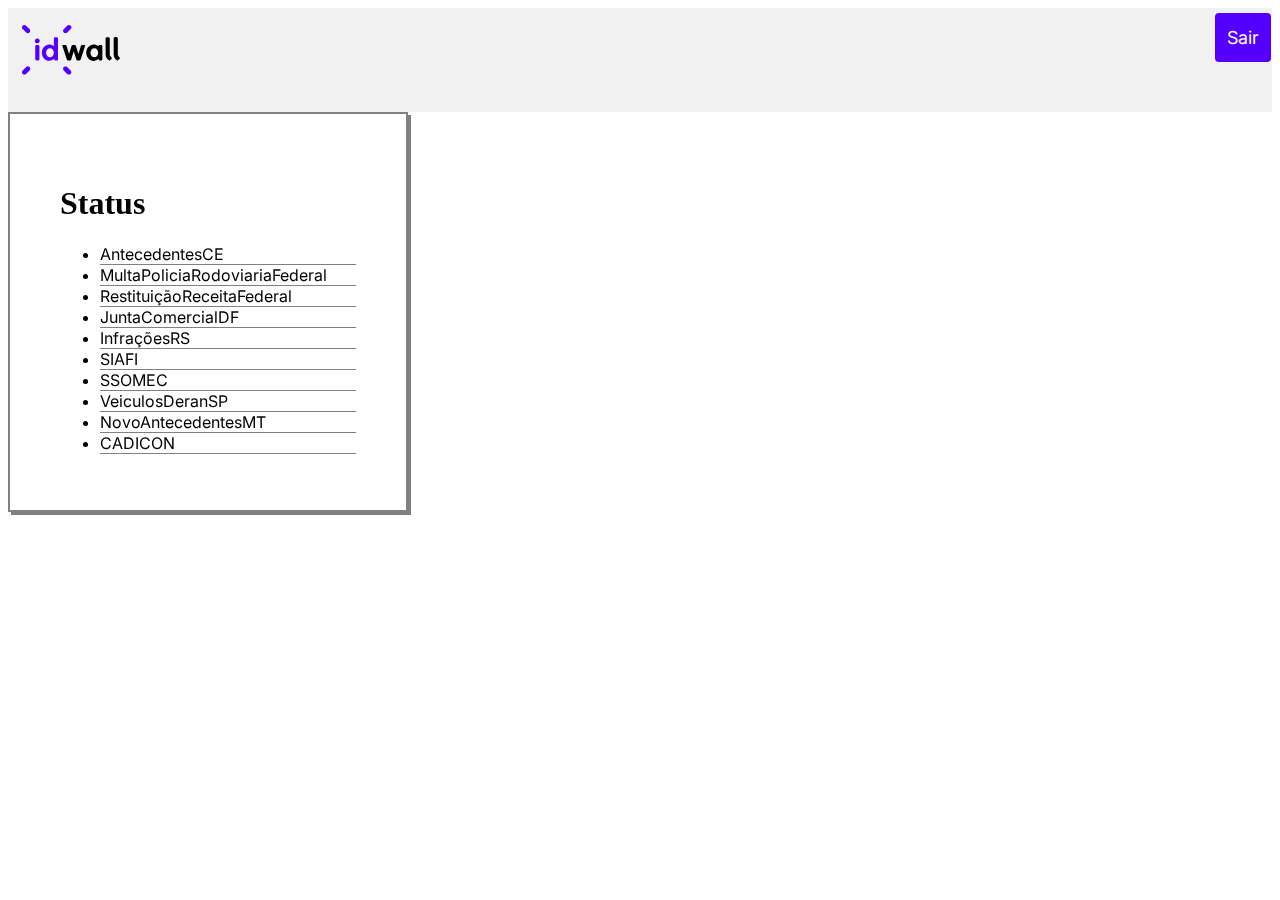
==== idwall/index.html @ 33323f3c "Push Files Box" ====
<!DOCTYPE html>
<html lang="pt-BR">

<head>
    <!-- Required meta tags -->
    <meta charset="utf-8">
    <meta name="viewport" content="width=device-width, initial-scale=1">

    <link rel="stylesheet" href="./assets/css/header.css">



    <title>IdWall</title>

</head>

<body>
    <header>
        <div class="header">
            <a href="#" class="logo"><img src="./assets/brand/idwall-logo.svg" alt="" width="100px" height="50px">

            </a>

            <div class="header-right">
                <a class="active" href="#home">Sair</a>

            </div>
        </div>
    </header>


    <div class="container">
        <div class="box-status">
            <div class="border"></div>
            <h1>Status</h1>
            <ul>
                <li>AntecedentesCE</li>
                <li>MultaPoliciaRodoviariaFederal</li>
                <li>RestituiçãoReceitaFederal</li>
                <li>JuntaComercialDF</li>
                <li>InfraçõesRS</li>
                <li>SIAFI</li>
                <li>SSOMEC</li>
                <li>VeiculosDeranSP</li>
                <li>NovoAntecedentesMT</li>
                <li>CADICON</li>
            </ul>
        </div>
    </div>



</body>




</html>
---- idwall/assets/css/header.css ----
@import url('https://fonts.googleapis.com/css2?family=Inter:wght@100..900&display=swap');

/* Style the header with a grey background and some padding */
.header {
  overflow: hidden;
  background-color: #f1f1f1;
  padding: 5px 1px;
}

/* Style the header links */
.header a {
  float: left;
  color: black;
  text-align: center;
  padding: 12px;
  text-decoration: none;
  font-size: 18px;
  line-height: 25px;
  border-radius: 4px;
  font-family: Inter ;
}

/* Style the logo link (notice that we set the same value of line-height and font-size to prevent the header to increase when the font gets bigger */
.header a.logo {
  font-size: 25px;
  font-weight: bold;
  width: 100px;
  height: 70px;
}

/* Change the background color on mouse-over */
.header a:hover {
  background-color: #ddd;
  color: black;
}

/* Style the active/current link*/
.header a.active {
  background-color: #5500FF;
  color: white;
  
}

/* Float the link section to the right */
.header-right {
  float: right;
  
}

/* Add media queries for responsiveness - when the screen is 500px wide or less, stack the links on top of each other */
@media screen and (max-width: 500px) {
  .header a {
    float: none;
    display: block;
    text-align: left;
  }
  .header-right {
    float: none;
    
  }
}


.box-status {
  position: fixed;
  left: auto;
  width: 400px;
  height: 400px;
  padding: 50px;
  border: 2px solid gray;
  box-sizing: border-box;
  box-shadow: 3px 3px gray;
  
}

.box-status li {
  border-bottom: 1px solid gray;
  font-family: Inter ;
  list-style-image: url(/idwall/assets/brand/offline.svg);   
}
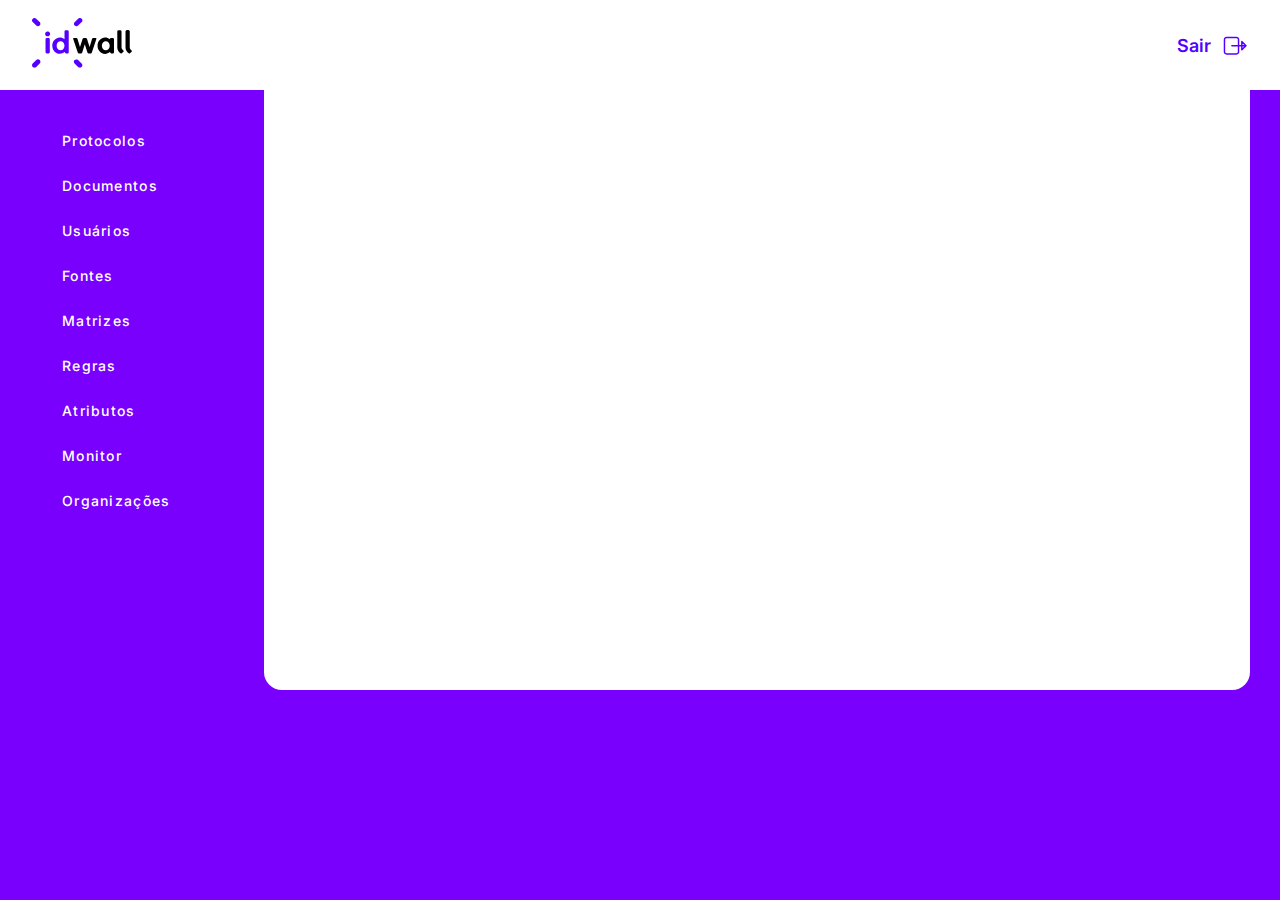
==== commit 59f1a801: "Implementação do aside e menu hamburguer" ====
--- a/idwall/index.html
+++ b/idwall/index.html
@@ -2,57 +2,55 @@
 <html lang="pt-BR">
 
 <head>
-    <!-- Required meta tags -->
-    <meta charset="utf-8">
-    <meta name="viewport" content="width=device-width, initial-scale=1">
-
-    <link rel="stylesheet" href="./assets/css/header.css">
-
-
-
-    <title>IdWall</title>
-
+    <meta charset="UTF-8">
+    <meta http-equiv="X-UA-Compatible" content="IE=edge">
+    <meta name="viewport" content="width=device-width, initial-scale=1.0">
+    <link rel="stylesheet" href="./assets/css/index.css">
+    <title>Id-Wall</title>
 </head>
 
 <body>
-    <header>
-        <div class="header">
-            <a href="#" class="logo"><img src="./assets/brand/idwall-logo.svg" alt="" width="100px" height="50px">
+    <header class="header-top">
+        <span class="header-top-logo">
+            <img src="./assets/brand/logo.svg" alt="logo-id-Wall">
+        </span>
 
-            </a>
+        <div class="header-top-menu">
 
-            <div class="header-right">
-                <a class="active" href="#home">Sair</a>
-
+            <div class="mobile-menu">
+                <div class="line1"></div>
+                <div class="line2"></div>
+                <div class="line3"></div>
             </div>
+            <span class="header-top-sair">
+                <a href="#">
+                    <span>Sair</span>
+                    <img src="./assets/brand/sair.svg" alt="Sair">
+                </a>
+            </span>
         </div>
     </header>
+    <div class="container">
+        <aside class="nav-aside">
+            <ul class="nav-list">
+                <li><a class="nav-aside-selected" href="#">Protocolos</a></li>
+                <li><a class="nav-aside-selected" href="#">Documentos</a></li>
+                <li><a class="nav-aside-selected" href="#">Usuários</a></li>
+                <li><a class="nav-aside-selected" href="#">Fontes</a></li>
+                <li><a class="nav-aside-selected" href="#">Matrizes</a></li>
+                <li><a class="nav-aside-selected" href="#">Regras</a></li>
+                <li><a class="nav-aside-selected" href="#">Atributos</a></li>
+                <li><a class="nav-aside-selected" href="#">Monitor</a></li>
+                <li><a class="nav-aside-selected" href="#">Organizações</a></li>
+            </ul>
+        </aside>
 
+        <main>
 
-    <div class="container">
-        <div class="box-status">
-            <div class="border"></div>
-            <h1>Status</h1>
-            <ul>
-                <li>AntecedentesCE</li>
-                <li>MultaPoliciaRodoviariaFederal</li>
-                <li>RestituiçãoReceitaFederal</li>
-                <li>JuntaComercialDF</li>
-                <li>InfraçõesRS</li>
-                <li>SIAFI</li>
-                <li>SSOMEC</li>
-                <li>VeiculosDeranSP</li>
-                <li>NovoAntecedentesMT</li>
-                <li>CADICON</li>
-            </ul>
-        </div>
+        </main>
+
     </div>
-
-
-
+    <script src="./assets/js/menu-nav.js"></script>
 </body>
 
-
-
-
 </html>--- a/idwall/assets/css/index.css
+++ b/idwall/assets/css/index.css
@@ -0,0 +1,199 @@
+@import url('https://fonts.googleapis.com/css2?family=Inter:wght@100..900&display=swap');
+
+* {
+  margin: 0;
+  padding: 0;
+  box-sizing: border-box;
+}
+
+a {
+  text-decoration: none;
+}
+
+body {
+  font-family: 'Inter', monospace;
+  /* padding: 30px; */
+  background-color: #7900FD;
+  min-height: 100vh;
+}
+
+.header-top {
+  height: 90px;
+  background-color: white;
+  display: flex;
+  justify-content: space-between;
+  align-items: center;
+  padding: 0 32px;
+}
+
+/* ------------------------------------- */
+.header-top-logo img {
+  width: 100px;
+  /* margin: 12px 40px; */
+}
+
+.header-top-menu {
+  display: flex;
+}
+
+/* ---------------------------------------- */
+.header-top-sair {
+  display: flex;
+  align-items: center;
+  /* margin: 0 20px; */
+}
+
+.header-top-sair a {
+  font-family: Inter, sans-serif;
+  font-size: 18px;
+  font-weight: 600;
+  color: #5500FF;
+  display: flex;
+}
+
+.header-top-sair img {
+  width: 25px;
+  margin-left: 12px;
+}
+
+/* ------------------------------------------- */
+/* Menu hamburguer */
+
+.mobile-menu {
+  cursor: pointer;
+  display: none;
+  margin-right: 8px;
+}
+
+.mobile-menu div {
+  width: 24px;
+  height: 2px;
+  background: #5500FF;
+  margin: 6px auto;
+  transition: 0.3s;
+
+}
+
+/* ====================================================================================================================================== */
+.container {
+  display: flex;
+}
+
+main {
+  height: 600px;
+  background-color: white;
+  width: 90%;
+  margin: 0 30px;
+  border-radius: 0 0 18px 18px;
+
+}
+
+.nav-aside {
+  margin: 28px;
+}
+
+.nav-aside a {
+  color: white;
+  text-decoration: none;
+  font-size: 14px;
+  font-family: Inter, sans-serif;
+  font-weight: 500;
+  padding: 8px 28px;
+  text-align: left;
+  transition: border 0.3s ease 0s;
+  border-radius: 10px;
+  border: 2px solid transparent;
+  letter-spacing: .08rem;
+}
+
+.nav-aside a:hover {
+  border: 2px solid white;
+}
+
+.nav-aside li {
+  width: 170px;
+  list-style: none;
+  display: flex;
+  margin: 4px;
+  flex-direction: column;
+}
+
+.nav-aside ul {
+  display: flex;
+  flex-direction: column;
+}
+
+
+
+@media screen and (max-width: 768px) {
+  body {
+    overflow-x: hidden;
+  }
+
+  .header-top {
+    height: 64px;
+    padding: 12px;
+  }
+
+  .header-top-sair span {
+    display: none;
+  }
+
+  .header-top-logo img {
+    width: 64px;
+  }
+
+  .nav-list {
+    position: absolute;
+    right: 0;
+    background: #7900FD;
+    top: 64px;
+    margin: 0;
+    padding: 10px;
+    width: 40vw;
+    align-items: center;
+    justify-content: space-around;
+    flex-direction: column;
+    border: 1px solid #5500ff4f;
+    border-top: none;
+    border-bottom-left-radius: 10px;
+    transform: translateX(100%);
+    transition: transform 0.3s ease-in;
+  }
+
+  .nav-aside li {
+    width: 150px;
+  }
+
+  .nav-list li {
+    margin-left: 0;
+  }
+
+  .nav-list a {
+    color: #fff;
+  }
+
+  .mobile-menu {
+    display: block;
+  }
+}
+
+.nav-list.active {
+  transform: translateX(0);
+}
+
+.mobile-menu.active .line1 {
+  transform: rotate(-45deg) translate(-4px, 8px);
+
+}
+
+.mobile-menu.active .line2 {
+  opacity: 0;
+}
+
+.mobile-menu.active .line3 {
+  transform: rotate(45deg) translate(-4px, -8px);
+
+}
+
+/* ======================================================================================================================================== */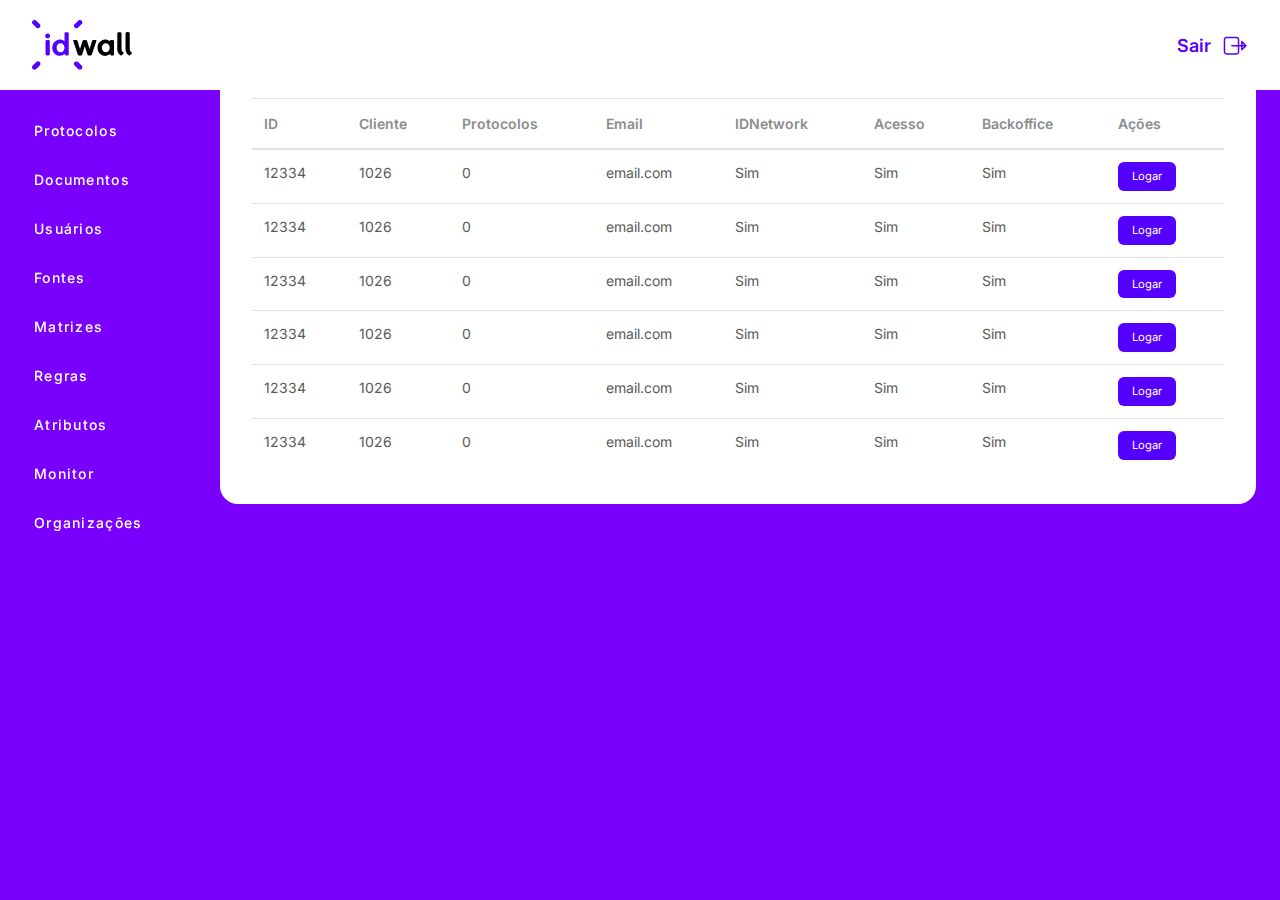
==== commit 6662d7b6: "pagina usuarios" ====
--- a/idwall/index.html
+++ b/idwall/index.html
@@ -1,56 +1,270 @@
 <!DOCTYPE html>
 <html lang="pt-BR">
-
-<head>
-    <meta charset="UTF-8">
-    <meta http-equiv="X-UA-Compatible" content="IE=edge">
-    <meta name="viewport" content="width=device-width, initial-scale=1.0">
-    <link rel="stylesheet" href="./assets/css/index.css">
+  <head>
+    <meta charset="UTF-8" />
+    <meta http-equiv="X-UA-Compatible" content="IE=edge" />
+    <meta name="viewport" content="width=device-width, initial-scale=1.0" />
+
     <title>Id-Wall</title>
-</head>
-
-<body>
+
+    <link
+      href="https://cdn.jsdelivr.net/npm/bootstrap@5.0.2/dist/css/bootstrap.min.css"
+      rel="stylesheet"
+      integrity="sha384-EVSTQN3/azprG1Anm3QDgpJLIm9Nao0Yz1ztcQTwFspd3yD65VohhpuuCOmLASjC"
+      crossorigin="anonymous"
+    />
+    <link
+      rel="stylesheet"
+      href="https://stackpath.bootstrapcdn.com/bootstrap/4.3.1/css/bootstrap.min.css"
+      integrity="sha384-ggOyR0iXCbMQv3Xipma34MD+dH/1fQ784/j6cY/iJTQUOhcWr7x9JvoRxT2MZw1T"
+      crossorigin="anonymous"
+    />
+
+    <link rel="stylesheet" href="./assets/css/theme.css" />
+    <link rel="stylesheet" href="./assets/css/index.css" />
+  </head>
+
+  <body>
     <header class="header-top">
-        <span class="header-top-logo">
-            <img src="./assets/brand/logo.svg" alt="logo-id-Wall">
+      <span class="header-top-logo">
+        <img src="./assets/brand/logo.svg" alt="logo-id-Wall" />
+      </span>
+
+      <div class="header-top-menu">
+        <div class="mobile-menu">
+          <div class="line1"></div>
+          <div class="line2"></div>
+          <div class="line3"></div>
+        </div>
+        <span class="header-top-sair">
+          <a href="#">
+            <span>Sair</span>
+            <img src="./assets/brand/sair.svg" alt="Sair" />
+          </a>
         </span>
-
-        <div class="header-top-menu">
-
-            <div class="mobile-menu">
-                <div class="line1"></div>
-                <div class="line2"></div>
-                <div class="line3"></div>
+      </div>
+    </header>
+    <div>
+      <div>
+        <aside class="nav-aside">
+          <ul class="nav-list">
+            <li><a class="nav-aside-selected" href="#">Protocolos</a></li>
+            <li><a class="nav-aside-selected" href="#">Documentos</a></li>
+            <li><a class="nav-aside-selected" href="#">Usuários</a></li>
+            <li><a class="nav-aside-selected" href="#">Fontes</a></li>
+            <li><a class="nav-aside-selected" href="#">Matrizes</a></li>
+            <li><a class="nav-aside-selected" href="#">Regras</a></li>
+            <li><a class="nav-aside-selected" href="#">Atributos</a></li>
+            <li><a class="nav-aside-selected" href="#">Monitor</a></li>
+            <li><a class="nav-aside-selected" href="#">Organizações</a></li>
+          </ul>
+        </aside>
+        <main>
+          
+              <section id="user-list">
+                <table class="table table-hover w-100" id="user-list-table">
+                  <thead>
+                    <tr>
+                      <th scope="col" class="table__col__id">ID</th>
+                      <th scope="col" class="table__col__client">Cliente</th>
+                      <th scope="col" class="table__col__protocol">Protocolos</th>
+                      <th scope="col" class="table__col__email">Email</th>
+                      <th scope="col" class="table__col__idnetwork">IDNetwork</th>
+                      <th scope="col" class="table__col__access">Acesso</th>
+                      <th scope="col" class="table__col__backoffice">
+                        Backoffice
+                      </th>
+                      <th scope="col" class="table__col__action">Ações</th>
+                    </tr>
+                  </thead>
+                  <tbody>
+                    <tr class="" data-toggle="modal" data-target="#user-modal">
+                      <td class="table__col__id">12334</td>
+                      <td class="table__col__client">1026</td>
+                      <td class="table__col__protocol">0</td>
+                      <td class="table__col__email">email.com</td>
+                      <td class="table__col__idnetwork">Sim</td>
+                      <td class="table__col__access">Sim</td>
+                      <td class="table__col__backoffice">Sim</td>
+                      <td class="table__col__action">
+                        <button type="button" class="btn__login">Logar</button>
+                      </td>
+                    </tr>
+                    <tr class="" data-toggle="modal" data-target="#user-modal">
+                      <td class="table__col__id">12334</td>
+                      <td class="table__col__client">1026</td>
+                      <td class="table__col__protocol">0</td>
+                      <td class="table__col__email">email.com</td>
+                      <td class="table__col__idnetwork">Sim</td>
+                      <td class="table__col__access">Sim</td>
+                      <td class="table__col__backoffice">Sim</td>
+                      <td class="table__col__action">
+                        <button class="btn__login">Logar</button>
+                      </td>
+                    </tr>
+                    <tr class="" data-toggle="modal" data-target="#user-modal">
+                      <td class="table__col__id">12334</td>
+                      <td class="table__col__client">1026</td>
+                      <td class="table__col__protocol">0</td>
+                      <td class="table__col__email">email.com</td>
+                      <td class="table__col__idnetwork">Sim</td>
+                      <td class="table__col__access">Sim</td>
+                      <td class="table__col__backoffice">Sim</td>
+                      <td class="table__col__action">
+                        <button class="btn__login">Logar</button>
+                      </td>
+                    </tr>
+                    <tr class="" data-toggle="modal" data-target="#user-modal">
+                      <td class="table__col__id">12334</td>
+                      <td class="table__col__client">1026</td>
+                      <td class="table__col__protocol">0</td>
+                      <td class="table__col__email">email.com</td>
+                      <td class="table__col__idnetwork">Sim</td>
+                      <td class="table__col__access">Sim</td>
+                      <td class="table__col__backoffice">Sim</td>
+                      <td class="table__col__action">
+                        <button class="btn__login">Logar</button>
+                      </td>
+                    </tr>
+                    <tr class="" data-toggle="modal" data-target="#user-modal">
+                      <td class="table__col__id">12334</td>
+                      <td class="table__col__client">1026</td>
+                      <td class="table__col__protocol">0</td>
+                      <td class="table__col__email">email.com</td>
+                      <td class="table__col__idnetwork">Sim</td>
+                      <td class="table__col__access">Sim</td>
+                      <td class="table__col__backoffice">Sim</td>
+                      <td class="table__col__action">
+                        <button class="btn__login">Logar</button>
+                      </td>
+                    </tr>
+                    <tr class="" data-toggle="modal" data-target="#user-modal">
+                      <td class="table__col__id">12334</td>
+                      <td class="table__col__client">1026</td>
+                      <td class="table__col__protocol">0</td>
+                      <td class="table__col__email">email.com</td>
+                      <td class="table__col__idnetwork">Sim</td>
+                      <td class="table__col__access">Sim</td>
+                      <td class="table__col__backoffice">Sim</td>
+                      <td class="table__col__action">
+                        <button class="btn__login">Logar</button>
+                      </td>
+                    </tr>
+                  </tbody>
+                </table>
+              </section>
             </div>
-            <span class="header-top-sair">
-                <a href="#">
-                    <span>Sair</span>
-                    <img src="./assets/brand/sair.svg" alt="Sair">
-                </a>
-            </span>
-        </div>
-    </header>
-    <div class="container">
-        <aside class="nav-aside">
-            <ul class="nav-list">
-                <li><a class="nav-aside-selected" href="#">Protocolos</a></li>
-                <li><a class="nav-aside-selected" href="#">Documentos</a></li>
-                <li><a class="nav-aside-selected" href="#">Usuários</a></li>
-                <li><a class="nav-aside-selected" href="#">Fontes</a></li>
-                <li><a class="nav-aside-selected" href="#">Matrizes</a></li>
-                <li><a class="nav-aside-selected" href="#">Regras</a></li>
-                <li><a class="nav-aside-selected" href="#">Atributos</a></li>
-                <li><a class="nav-aside-selected" href="#">Monitor</a></li>
-                <li><a class="nav-aside-selected" href="#">Organizações</a></li>
-            </ul>
-        </aside>
-
-        <main>
-
+          </div>
+  
+          <!-- Modal -->
+          <div
+            class="modal fade"
+            id="user-modal"
+            tabindex="-1"
+            aria-labelledby="user-modal-label"
+            aria-hidden="true"
+          >
+            <div class="modal-dialog">
+              <div class="modal-content">
+                <div class="modal-header">
+                  <h5 class="modal-title" id="user-modal-label">
+                    Cliente - <span id="user-name">1026</span>
+                  </h5>
+                  <button
+                    type="button"
+                    class="btn-close"
+                    data-dismiss="modal"
+                    aria-label="Fechar"
+                  ></button>
+                </div>
+                <div class="modal-body">
+                  <div class="d-flex w-100 justify-content-between user__info">
+                    <div class="d-flex flex-column">
+                      <h4>Email</h4>
+                      <span id="user-email">@email.com</span>
+                    </div>
+                    <div class="d-flex flex-column align-items-end">
+                      <h4>ID</h4>
+                      <span id="user-id">12334</span>
+                    </div>
+                  </div>
+                  <div class="d-flex w-100 justify-content-between user__data">
+                    <div
+                      class="d-flex flex-column justify-content-center align-items-center user__protocol"
+                    >
+                      <h4>Protocolos</h4>
+                      <span id="user-protocol">32</span>
+                    </div>
+                    <div class="d-flex user__status w-100 justify-content-evenly">
+                      <div
+                        class="d-flex flex-column justify-content-center align-items-center user__status__item"
+                      >
+                        <h4>IDNetwork</h4>
+                        <span id="user-id-network">
+                          <span class="user__data__status user__data__status-yes"
+                            >SIM</span
+                          >
+                        </span>
+                      </div>
+                      <div
+                        class="d-flex flex-column justify-content-center align-items-center user__status__item"
+                      >
+                        <h4>Acesso</h4>
+                        <span id="user-access">
+                          <span class="user__data__status user__data__status-not"
+                            >NÃO</span
+                          >
+                        </span>
+                      </div>
+                      <div
+                        class="d-flex flex-column justify-content-center align-items-center user__status__item"
+                      >
+                        <h4>Backoffice</h4>
+                        <span id="user-backoffice">
+                          <span class="user__data__status user__data__status-yes"
+                            >SIM</span
+                          >
+                        </span>
+                      </div>
+                    </div>
+                  </div>
+                </div>
+                <div class="modal-footer">
+                  <button type="button" class="btn btn__login__modal">
+                    Logar
+                  </button>
+                  <button
+                    type="button"
+                    class="btn btn__close__modal"
+                    data-dismiss="modal"
+                  >
+                    Fechar
+                  </button>
+                </div>
+              </div>
+         
         </main>
 
+
+      </div>
+
     </div>
+
+    <script
+      src="https://code.jquery.com/jquery-3.3.1.slim.min.js"
+      integrity="sha384-q8i/X+965DzO0rT7abK41JStQIAqVgRVzpbzo5smXKp4YfRvH+8abtTE1Pi6jizo"
+      crossorigin="anonymous"
+    ></script>
+    <script
+      src="https://cdnjs.cloudflare.com/ajax/libs/popper.js/1.14.7/umd/popper.min.js"
+      integrity="sha384-UO2eT0CpHqdSJQ6hJty5KVphtPhzWj9WO1clHTMGa3JDZwrnQq4sF86dIHNDz0W1"
+      crossorigin="anonymous"
+    ></script>
+    <script
+      src="https://stackpath.bootstrapcdn.com/bootstrap/4.3.1/js/bootstrap.min.js"
+      integrity="sha384-JjSmVgyd0p3pXB1rRibZUAYoIIy6OrQ6VrjIEaFf/nJGzIxFDsf4x0xIM+B07jRM"
+      crossorigin="anonymous"
+    ></script>
     <script src="./assets/js/menu-nav.js"></script>
-</body>
-
-</html>+  </body>
+</html>
--- a/idwall/assets/css/theme.css
+++ b/idwall/assets/css/theme.css
@@ -0,0 +1,15 @@
+:root {
+  --primary-color: #5500ff;
+  --secondary-color: #7900fd;
+
+  --success: #52c41a;
+  --danger: #f5222d;
+  --alert: #faad14;
+
+  --white: #fff;
+  --bg-1: #efefef;
+
+  --gray-500: #8c8c8c;
+  --gray-700: #595959;
+  --gray-800: #262626;
+}
--- a/idwall/assets/css/index.css
+++ b/idwall/assets/css/index.css
@@ -1,4 +1,4 @@
-@import url('https://fonts.googleapis.com/css2?family=Inter:wght@100..900&display=swap');
+@import url("https://fonts.googleapis.com/css2?family=Inter:wght@100..900&display=swap");
 
 * {
   margin: 0;
@@ -6,15 +6,33 @@
   box-sizing: border-box;
 }
 
+* {
+  margin: 0;
+  padding: 0;
+  box-sizing: border-box;
+}
+
 a {
   text-decoration: none;
 }
 
 body {
-  font-family: 'Inter', monospace;
+  font-family: "Inter", monospace;
   /* padding: 30px; */
-  background-color: #7900FD;
+  background-color: var(--secondary-color);
   min-height: 100vh;
+}
+
+main {
+  height: 100%;
+  /* min-height: 100vh; */
+  background-color: var(--white);
+  border-radius: 0px 0px 18px 18px;
+  container-name: main;
+  container-type: inline-size;
+
+  margin-left: 220px;
+  margin-right: 24px;
 }
 
 .header-top {
@@ -47,7 +65,7 @@
   font-family: Inter, sans-serif;
   font-size: 18px;
   font-weight: 600;
-  color: #5500FF;
+  color: #5500ff;
   display: flex;
 }
 
@@ -68,10 +86,9 @@
 .mobile-menu div {
   width: 24px;
   height: 2px;
-  background: #5500FF;
+  background: #5500ff;
   margin: 6px auto;
   transition: 0.3s;
-
 }
 
 /* ====================================================================================================================================== */
@@ -79,17 +96,11 @@
   display: flex;
 }
 
-main {
-  height: 600px;
-  background-color: white;
-  width: 90%;
-  margin: 0 30px;
-  border-radius: 0 0 18px 18px;
-
-}
-
 .nav-aside {
-  margin: 28px;
+  position: fixed;
+  left: 0;
+  top: 90px;
+  padding-top: 16px;
 }
 
 .nav-aside a {
@@ -103,7 +114,7 @@
   transition: border 0.3s ease 0s;
   border-radius: 10px;
   border: 2px solid transparent;
-  letter-spacing: .08rem;
+  letter-spacing: 0.08rem;
 }
 
 .nav-aside a:hover {
@@ -123,13 +134,15 @@
   flex-direction: column;
 }
 
-
-
 @media screen and (max-width: 768px) {
   body {
     overflow-x: hidden;
   }
 
+  main {
+    margin-left: 32px;
+  }
+
   .header-top {
     height: 64px;
     padding: 12px;
@@ -143,22 +156,29 @@
     width: 64px;
   }
 
+  .nav-aside {
+    position: initial;
+  }
+
   .nav-list {
     position: absolute;
     right: 0;
-    background: #7900FD;
+    background: #7900fd;
     top: 64px;
     margin: 0;
     padding: 10px;
     width: 40vw;
+    height: calc(100vh - 64px);
     align-items: center;
-    justify-content: space-around;
+    justify-content: flex-start;
     flex-direction: column;
     border: 1px solid #5500ff4f;
     border-top: none;
     border-bottom-left-radius: 10px;
     transform: translateX(100%);
     transition: transform 0.3s ease-in;
+    z-index: 100;
+    box-shadow: 0px 0px 12px -1px rgba(0, 0, 0, 0.4);
   }
 
   .nav-aside li {
@@ -184,7 +204,6 @@
 
 .mobile-menu.active .line1 {
   transform: rotate(-45deg) translate(-4px, 8px);
-
 }
 
 .mobile-menu.active .line2 {
@@ -193,7 +212,214 @@
 
 .mobile-menu.active .line3 {
   transform: rotate(45deg) translate(-4px, -8px);
-
-}
-
-/* ======================================================================================================================================== */+}
+
+/* ======================================================================================================================================== */
+
+#user-list {
+  padding: 0.5rem 2rem 1rem;
+}
+
+#user-list-table tr th {
+  font-size: 0.875rem;
+  font-weight: 600;
+  color: var(--gray-500);
+  padding-block: 0.875rem;
+}
+
+#user-list-table tr {
+  cursor: pointer;
+}
+
+#user-list-table tr td {
+  font-size: 0.875rem;
+  font-weight: 400;
+  color: var(--gray-700);
+}
+
+.btn__login {
+  background-color: var(--primary-color);
+  padding: 6px 14px;
+  font-size: 0.7rem;
+  color: var(--white);
+  border: none;
+  outline: none;
+  border-radius: 6px;
+}
+
+@keyframes hideColumn {
+  0% {
+    visibility: visible;
+    display: flex;
+
+    transform: translateX(0px);
+    opacity: 1;
+  }
+  50% {
+    transform: translateX(-20px);
+    opacity: 0;
+  }
+  100% {
+    visibility: hidden;
+    display: none;
+  }
+}
+
+@keyframes appearColumn {
+  0% {
+    visibility: hidden;
+    display: none;
+  }
+  49% {
+    visibility: visible;
+    display: flex;
+    opacity: 0;
+  }
+  50% {
+    transform: translateX(-20px);
+  }
+  100% {
+    transform: translateX(0px);
+    opacity: 1 !important;
+  }
+}
+
+.table__col__protocol,
+.table__col__email,
+.table__col__idnetwork,
+.table__col__access,
+.table__col__backoffice {
+  visibility: hidden;
+  display: none;
+  opacity: 0;
+}
+
+.user__info {
+  border-bottom: 1px solid rgba(0, 0, 0, 0.1);
+  padding-bottom: 12px;
+}
+
+.user__info h4 {
+  font-size: 1rem;
+  color: var(--gray-500);
+}
+
+.user__info span {
+  font-size: 1rem;
+  color: var(--gray-800);
+  font-weight: 600;
+}
+
+.user__protocol {
+  margin-top: 1rem;
+  padding-inline: 1.5rem;
+  border-right: 1px solid rgba(0, 0, 0, 0.1);
+}
+
+.user__protocol h4,
+.user__status h4 {
+  font-size: 0.875rem;
+  color: var(--gray-500);
+  font-weight: 600;
+}
+
+.user__protocol span {
+  font-size: 2rem;
+  color: var(--gray-800);
+  font-weight: 600;
+}
+
+.user__status__item {
+  width: 80px;
+}
+
+.user__data__status {
+  font-size: 0.875rem;
+  padding: 4px 16px;
+  background-color: rgba(85, 0, 255, 0.15);
+  color: var(--primary-color);
+  font-weight: 700;
+  border: 2px solid var(--primary-color);
+  border-radius: 6px;
+  display: block;
+  margin-top: 2px;
+}
+
+.user__data__status-yes {
+  background-color: rgba(83, 196, 26, 0.15);
+  border: 2px solid var(--success);
+  color: var(--success);
+}
+
+.user__data__status-not {
+  background-color: rgba(245, 34, 45, 0.15);
+  border: 2px solid var(--danger);
+  color: var(--danger);
+}
+
+.btn__login__modal {
+  background-color: var(--white);
+  border: 2px solid var(--primary-color);
+  color: var(--primary-color);
+  border-radius: 8px;
+  font-weight: 500;
+}
+.btn__login__modal:hover {
+  background-color: var(--primary-color);
+  border: 2px solid var(--primary-color);
+  color: var(--white);
+}
+
+.btn__close__modal {
+  background-color: var(--primary-color);
+  border: 2px solid var(--primary-color);
+  color: var(--white);
+  border-radius: 8px;
+  font-weight: 500;
+}
+
+.btn__close__modal:hover {
+  background-color: var(--white);
+  border: 2px solid var(--primary-color);
+  color: var(--primary-color);
+}
+
+@media screen and (min-width: 440px) {
+  .table__col__protocol {
+    display: table-cell;
+    opacity: 1;
+    visibility: visible;
+  }
+}
+
+@media screen and (min-width: 540px) {
+  .table__col__email {
+    display: table-cell;
+    opacity: 1;
+    visibility: visible;
+  }
+}
+
+@media screen and (min-width: 815px) {
+  .table__col__idnetwork {
+    display: table-cell;
+    opacity: 1;
+    visibility: visible;
+  }
+}
+
+@media screen and (min-width: 890px) {
+  .table__col__access {
+    display: table-cell;
+    opacity: 1;
+    visibility: visible;
+  }
+}
+
+@media screen and (min-width: 980px) {
+  .table__col__backoffice {
+    display: table-cell;
+    opacity: 1;
+    visibility: visible;
+  }
+}
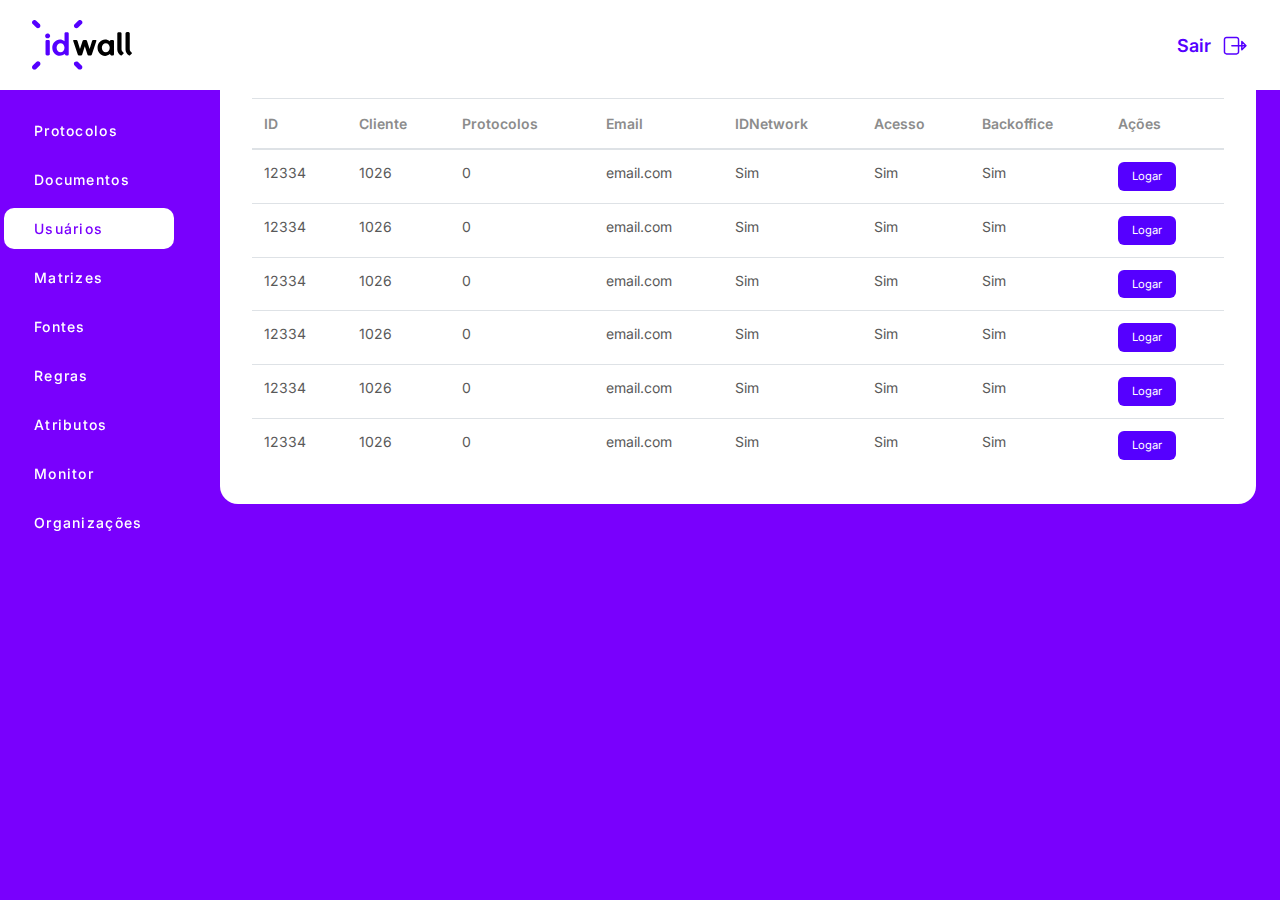
==== commit 743d2d12: "Correção bg botão Usuários" ====
--- a/idwall/index.html
+++ b/idwall/index.html
@@ -1,270 +1,229 @@
 <!DOCTYPE html>
 <html lang="pt-BR">
-  <head>
-    <meta charset="UTF-8" />
-    <meta http-equiv="X-UA-Compatible" content="IE=edge" />
-    <meta name="viewport" content="width=device-width, initial-scale=1.0" />
-
-    <title>Id-Wall</title>
-
-    <link
-      href="https://cdn.jsdelivr.net/npm/bootstrap@5.0.2/dist/css/bootstrap.min.css"
-      rel="stylesheet"
-      integrity="sha384-EVSTQN3/azprG1Anm3QDgpJLIm9Nao0Yz1ztcQTwFspd3yD65VohhpuuCOmLASjC"
-      crossorigin="anonymous"
-    />
-    <link
-      rel="stylesheet"
-      href="https://stackpath.bootstrapcdn.com/bootstrap/4.3.1/css/bootstrap.min.css"
-      integrity="sha384-ggOyR0iXCbMQv3Xipma34MD+dH/1fQ784/j6cY/iJTQUOhcWr7x9JvoRxT2MZw1T"
-      crossorigin="anonymous"
-    />
-
-    <link rel="stylesheet" href="./assets/css/theme.css" />
-    <link rel="stylesheet" href="./assets/css/index.css" />
-  </head>
-
-  <body>
-    <header class="header-top">
-      <span class="header-top-logo">
-        <img src="./assets/brand/logo.svg" alt="logo-id-Wall" />
+
+<head>
+  <meta charset="UTF-8" />
+  <meta http-equiv="X-UA-Compatible" content="IE=edge" />
+  <meta name="viewport" content="width=device-width, initial-scale=1.0" />
+
+  <title>Id-Wall</title>
+
+  <link href="https://cdn.jsdelivr.net/npm/bootstrap@5.0.2/dist/css/bootstrap.min.css" rel="stylesheet"
+    integrity="sha384-EVSTQN3/azprG1Anm3QDgpJLIm9Nao0Yz1ztcQTwFspd3yD65VohhpuuCOmLASjC" crossorigin="anonymous" />
+  <link rel="stylesheet" href="https://stackpath.bootstrapcdn.com/bootstrap/4.3.1/css/bootstrap.min.css"
+    integrity="sha384-ggOyR0iXCbMQv3Xipma34MD+dH/1fQ784/j6cY/iJTQUOhcWr7x9JvoRxT2MZw1T" crossorigin="anonymous" />
+
+  <link rel="stylesheet" href="./assets/css/theme.css" />
+  <link rel="stylesheet" href="./assets/css/index.css" />
+</head>
+
+<body>
+  <header class="header-top">
+    <span class="header-top-logo">
+      <img src="./assets/brand/logo.svg" alt="logo-id-Wall" />
+    </span>
+
+    <div class="header-top-menu">
+      <div class="mobile-menu">
+        <div class="line1"></div>
+        <div class="line2"></div>
+        <div class="line3"></div>
+      </div>
+      <span class="header-top-sair">
+        <a href="#">
+          <span>Sair</span>
+          <img src="./assets/brand/sair.svg" alt="Sair" />
+        </a>
       </span>
-
-      <div class="header-top-menu">
-        <div class="mobile-menu">
-          <div class="line1"></div>
-          <div class="line2"></div>
-          <div class="line3"></div>
+    </div>
+  </header>
+  <div>
+    <div>
+      <aside class="nav-aside">
+        <ul class="nav-list">
+          <li><a href="#">Protocolos</a></li>
+          <li><a href="#">Documentos</a></li>
+          <li><a class="nav-aside-selected" href="#">Usuários</a></li>
+          <li><a href="#">Matrizes</a></li>
+          <li><a href="#">Fontes</a></li>
+          <li><a href="#">Regras</a></li>
+          <li><a href="#">Atributos</a></li>
+          <li><a href="../monitor.html">Monitor</a></li>
+          <li><a href="#">Organizações</a></li>
+        </ul>
+      </aside>
+      <main>
+
+        <section id="user-list">
+          <table class="table table-hover w-100" id="user-list-table">
+            <thead>
+              <tr>
+                <th scope="col" class="table__col__id">ID</th>
+                <th scope="col" class="table__col__client">Cliente</th>
+                <th scope="col" class="table__col__protocol">Protocolos</th>
+                <th scope="col" class="table__col__email">Email</th>
+                <th scope="col" class="table__col__idnetwork">IDNetwork</th>
+                <th scope="col" class="table__col__access">Acesso</th>
+                <th scope="col" class="table__col__backoffice">
+                  Backoffice
+                </th>
+                <th scope="col" class="table__col__action">Ações</th>
+              </tr>
+            </thead>
+            <tbody>
+              <tr class="" data-toggle="modal" data-target="#user-modal">
+                <td class="table__col__id">12334</td>
+                <td class="table__col__client">1026</td>
+                <td class="table__col__protocol">0</td>
+                <td class="table__col__email">email.com</td>
+                <td class="table__col__idnetwork">Sim</td>
+                <td class="table__col__access">Sim</td>
+                <td class="table__col__backoffice">Sim</td>
+                <td class="table__col__action">
+                  <button type="button" class="btn__login">Logar</button>
+                </td>
+              </tr>
+              <tr class="" data-toggle="modal" data-target="#user-modal">
+                <td class="table__col__id">12334</td>
+                <td class="table__col__client">1026</td>
+                <td class="table__col__protocol">0</td>
+                <td class="table__col__email">email.com</td>
+                <td class="table__col__idnetwork">Sim</td>
+                <td class="table__col__access">Sim</td>
+                <td class="table__col__backoffice">Sim</td>
+                <td class="table__col__action">
+                  <button class="btn__login">Logar</button>
+                </td>
+              </tr>
+              <tr class="" data-toggle="modal" data-target="#user-modal">
+                <td class="table__col__id">12334</td>
+                <td class="table__col__client">1026</td>
+                <td class="table__col__protocol">0</td>
+                <td class="table__col__email">email.com</td>
+                <td class="table__col__idnetwork">Sim</td>
+                <td class="table__col__access">Sim</td>
+                <td class="table__col__backoffice">Sim</td>
+                <td class="table__col__action">
+                  <button class="btn__login">Logar</button>
+                </td>
+              </tr>
+              <tr class="" data-toggle="modal" data-target="#user-modal">
+                <td class="table__col__id">12334</td>
+                <td class="table__col__client">1026</td>
+                <td class="table__col__protocol">0</td>
+                <td class="table__col__email">email.com</td>
+                <td class="table__col__idnetwork">Sim</td>
+                <td class="table__col__access">Sim</td>
+                <td class="table__col__backoffice">Sim</td>
+                <td class="table__col__action">
+                  <button class="btn__login">Logar</button>
+                </td>
+              </tr>
+              <tr class="" data-toggle="modal" data-target="#user-modal">
+                <td class="table__col__id">12334</td>
+                <td class="table__col__client">1026</td>
+                <td class="table__col__protocol">0</td>
+                <td class="table__col__email">email.com</td>
+                <td class="table__col__idnetwork">Sim</td>
+                <td class="table__col__access">Sim</td>
+                <td class="table__col__backoffice">Sim</td>
+                <td class="table__col__action">
+                  <button class="btn__login">Logar</button>
+                </td>
+              </tr>
+              <tr class="" data-toggle="modal" data-target="#user-modal">
+                <td class="table__col__id">12334</td>
+                <td class="table__col__client">1026</td>
+                <td class="table__col__protocol">0</td>
+                <td class="table__col__email">email.com</td>
+                <td class="table__col__idnetwork">Sim</td>
+                <td class="table__col__access">Sim</td>
+                <td class="table__col__backoffice">Sim</td>
+                <td class="table__col__action">
+                  <button class="btn__login">Logar</button>
+                </td>
+              </tr>
+            </tbody>
+          </table>
+        </section>
+    </div>
+  </div>
+
+  <!-- Modal -->
+  <div class="modal fade" id="user-modal" tabindex="-1" aria-labelledby="user-modal-label" aria-hidden="true">
+    <div class="modal-dialog">
+      <div class="modal-content">
+        <div class="modal-header">
+          <h5 class="modal-title" id="user-modal-label">
+            Cliente - <span id="user-name">1026</span>
+          </h5>
+          <button type="button" class="btn-close" data-dismiss="modal" aria-label="Fechar"></button>
         </div>
-        <span class="header-top-sair">
-          <a href="#">
-            <span>Sair</span>
-            <img src="./assets/brand/sair.svg" alt="Sair" />
-          </a>
-        </span>
+        <div class="modal-body">
+          <div class="d-flex w-100 justify-content-between user__info">
+            <div class="d-flex flex-column">
+              <h4>Email</h4>
+              <span id="user-email">@email.com</span>
+            </div>
+            <div class="d-flex flex-column align-items-end">
+              <h4>ID</h4>
+              <span id="user-id">12334</span>
+            </div>
+          </div>
+          <div class="d-flex w-100 justify-content-between user__data">
+            <div class="d-flex flex-column justify-content-center align-items-center user__protocol">
+              <h4>Protocolos</h4>
+              <span id="user-protocol">32</span>
+            </div>
+            <div class="d-flex user__status w-100 justify-content-evenly">
+              <div class="d-flex flex-column justify-content-center align-items-center user__status__item">
+                <h4>IDNetwork</h4>
+                <span id="user-id-network">
+                  <span class="user__data__status user__data__status-yes">SIM</span>
+                </span>
+              </div>
+              <div class="d-flex flex-column justify-content-center align-items-center user__status__item">
+                <h4>Acesso</h4>
+                <span id="user-access">
+                  <span class="user__data__status user__data__status-not">NÃO</span>
+                </span>
+              </div>
+              <div class="d-flex flex-column justify-content-center align-items-center user__status__item">
+                <h4>Backoffice</h4>
+                <span id="user-backoffice">
+                  <span class="user__data__status user__data__status-yes">SIM</span>
+                </span>
+              </div>
+            </div>
+          </div>
+        </div>
+        <div class="modal-footer">
+          <button type="button" class="btn btn__login__modal">
+            Logar
+          </button>
+          <button type="button" class="btn btn__close__modal" data-dismiss="modal">
+            Fechar
+          </button>
+        </div>
       </div>
-    </header>
-    <div>
-      <div>
-        <aside class="nav-aside">
-          <ul class="nav-list">
-            <li><a class="nav-aside-selected" href="#">Protocolos</a></li>
-            <li><a class="nav-aside-selected" href="#">Documentos</a></li>
-            <li><a class="nav-aside-selected" href="#">Usuários</a></li>
-            <li><a class="nav-aside-selected" href="#">Fontes</a></li>
-            <li><a class="nav-aside-selected" href="#">Matrizes</a></li>
-            <li><a class="nav-aside-selected" href="#">Regras</a></li>
-            <li><a class="nav-aside-selected" href="#">Atributos</a></li>
-            <li><a class="nav-aside-selected" href="#">Monitor</a></li>
-            <li><a class="nav-aside-selected" href="#">Organizações</a></li>
-          </ul>
-        </aside>
-        <main>
-          
-              <section id="user-list">
-                <table class="table table-hover w-100" id="user-list-table">
-                  <thead>
-                    <tr>
-                      <th scope="col" class="table__col__id">ID</th>
-                      <th scope="col" class="table__col__client">Cliente</th>
-                      <th scope="col" class="table__col__protocol">Protocolos</th>
-                      <th scope="col" class="table__col__email">Email</th>
-                      <th scope="col" class="table__col__idnetwork">IDNetwork</th>
-                      <th scope="col" class="table__col__access">Acesso</th>
-                      <th scope="col" class="table__col__backoffice">
-                        Backoffice
-                      </th>
-                      <th scope="col" class="table__col__action">Ações</th>
-                    </tr>
-                  </thead>
-                  <tbody>
-                    <tr class="" data-toggle="modal" data-target="#user-modal">
-                      <td class="table__col__id">12334</td>
-                      <td class="table__col__client">1026</td>
-                      <td class="table__col__protocol">0</td>
-                      <td class="table__col__email">email.com</td>
-                      <td class="table__col__idnetwork">Sim</td>
-                      <td class="table__col__access">Sim</td>
-                      <td class="table__col__backoffice">Sim</td>
-                      <td class="table__col__action">
-                        <button type="button" class="btn__login">Logar</button>
-                      </td>
-                    </tr>
-                    <tr class="" data-toggle="modal" data-target="#user-modal">
-                      <td class="table__col__id">12334</td>
-                      <td class="table__col__client">1026</td>
-                      <td class="table__col__protocol">0</td>
-                      <td class="table__col__email">email.com</td>
-                      <td class="table__col__idnetwork">Sim</td>
-                      <td class="table__col__access">Sim</td>
-                      <td class="table__col__backoffice">Sim</td>
-                      <td class="table__col__action">
-                        <button class="btn__login">Logar</button>
-                      </td>
-                    </tr>
-                    <tr class="" data-toggle="modal" data-target="#user-modal">
-                      <td class="table__col__id">12334</td>
-                      <td class="table__col__client">1026</td>
-                      <td class="table__col__protocol">0</td>
-                      <td class="table__col__email">email.com</td>
-                      <td class="table__col__idnetwork">Sim</td>
-                      <td class="table__col__access">Sim</td>
-                      <td class="table__col__backoffice">Sim</td>
-                      <td class="table__col__action">
-                        <button class="btn__login">Logar</button>
-                      </td>
-                    </tr>
-                    <tr class="" data-toggle="modal" data-target="#user-modal">
-                      <td class="table__col__id">12334</td>
-                      <td class="table__col__client">1026</td>
-                      <td class="table__col__protocol">0</td>
-                      <td class="table__col__email">email.com</td>
-                      <td class="table__col__idnetwork">Sim</td>
-                      <td class="table__col__access">Sim</td>
-                      <td class="table__col__backoffice">Sim</td>
-                      <td class="table__col__action">
-                        <button class="btn__login">Logar</button>
-                      </td>
-                    </tr>
-                    <tr class="" data-toggle="modal" data-target="#user-modal">
-                      <td class="table__col__id">12334</td>
-                      <td class="table__col__client">1026</td>
-                      <td class="table__col__protocol">0</td>
-                      <td class="table__col__email">email.com</td>
-                      <td class="table__col__idnetwork">Sim</td>
-                      <td class="table__col__access">Sim</td>
-                      <td class="table__col__backoffice">Sim</td>
-                      <td class="table__col__action">
-                        <button class="btn__login">Logar</button>
-                      </td>
-                    </tr>
-                    <tr class="" data-toggle="modal" data-target="#user-modal">
-                      <td class="table__col__id">12334</td>
-                      <td class="table__col__client">1026</td>
-                      <td class="table__col__protocol">0</td>
-                      <td class="table__col__email">email.com</td>
-                      <td class="table__col__idnetwork">Sim</td>
-                      <td class="table__col__access">Sim</td>
-                      <td class="table__col__backoffice">Sim</td>
-                      <td class="table__col__action">
-                        <button class="btn__login">Logar</button>
-                      </td>
-                    </tr>
-                  </tbody>
-                </table>
-              </section>
-            </div>
-          </div>
-  
-          <!-- Modal -->
-          <div
-            class="modal fade"
-            id="user-modal"
-            tabindex="-1"
-            aria-labelledby="user-modal-label"
-            aria-hidden="true"
-          >
-            <div class="modal-dialog">
-              <div class="modal-content">
-                <div class="modal-header">
-                  <h5 class="modal-title" id="user-modal-label">
-                    Cliente - <span id="user-name">1026</span>
-                  </h5>
-                  <button
-                    type="button"
-                    class="btn-close"
-                    data-dismiss="modal"
-                    aria-label="Fechar"
-                  ></button>
-                </div>
-                <div class="modal-body">
-                  <div class="d-flex w-100 justify-content-between user__info">
-                    <div class="d-flex flex-column">
-                      <h4>Email</h4>
-                      <span id="user-email">@email.com</span>
-                    </div>
-                    <div class="d-flex flex-column align-items-end">
-                      <h4>ID</h4>
-                      <span id="user-id">12334</span>
-                    </div>
-                  </div>
-                  <div class="d-flex w-100 justify-content-between user__data">
-                    <div
-                      class="d-flex flex-column justify-content-center align-items-center user__protocol"
-                    >
-                      <h4>Protocolos</h4>
-                      <span id="user-protocol">32</span>
-                    </div>
-                    <div class="d-flex user__status w-100 justify-content-evenly">
-                      <div
-                        class="d-flex flex-column justify-content-center align-items-center user__status__item"
-                      >
-                        <h4>IDNetwork</h4>
-                        <span id="user-id-network">
-                          <span class="user__data__status user__data__status-yes"
-                            >SIM</span
-                          >
-                        </span>
-                      </div>
-                      <div
-                        class="d-flex flex-column justify-content-center align-items-center user__status__item"
-                      >
-                        <h4>Acesso</h4>
-                        <span id="user-access">
-                          <span class="user__data__status user__data__status-not"
-                            >NÃO</span
-                          >
-                        </span>
-                      </div>
-                      <div
-                        class="d-flex flex-column justify-content-center align-items-center user__status__item"
-                      >
-                        <h4>Backoffice</h4>
-                        <span id="user-backoffice">
-                          <span class="user__data__status user__data__status-yes"
-                            >SIM</span
-                          >
-                        </span>
-                      </div>
-                    </div>
-                  </div>
-                </div>
-                <div class="modal-footer">
-                  <button type="button" class="btn btn__login__modal">
-                    Logar
-                  </button>
-                  <button
-                    type="button"
-                    class="btn btn__close__modal"
-                    data-dismiss="modal"
-                  >
-                    Fechar
-                  </button>
-                </div>
-              </div>
-         
-        </main>
-
-
-      </div>
+
+      </main>
+
 
     </div>
 
-    <script
-      src="https://code.jquery.com/jquery-3.3.1.slim.min.js"
-      integrity="sha384-q8i/X+965DzO0rT7abK41JStQIAqVgRVzpbzo5smXKp4YfRvH+8abtTE1Pi6jizo"
-      crossorigin="anonymous"
-    ></script>
-    <script
-      src="https://cdnjs.cloudflare.com/ajax/libs/popper.js/1.14.7/umd/popper.min.js"
-      integrity="sha384-UO2eT0CpHqdSJQ6hJty5KVphtPhzWj9WO1clHTMGa3JDZwrnQq4sF86dIHNDz0W1"
-      crossorigin="anonymous"
-    ></script>
-    <script
-      src="https://stackpath.bootstrapcdn.com/bootstrap/4.3.1/js/bootstrap.min.js"
-      integrity="sha384-JjSmVgyd0p3pXB1rRibZUAYoIIy6OrQ6VrjIEaFf/nJGzIxFDsf4x0xIM+B07jRM"
-      crossorigin="anonymous"
-    ></script>
-    <script src="./assets/js/menu-nav.js"></script>
-  </body>
-</html>
+  </div>
+
+  <script src="https://code.jquery.com/jquery-3.3.1.slim.min.js"
+    integrity="sha384-q8i/X+965DzO0rT7abK41JStQIAqVgRVzpbzo5smXKp4YfRvH+8abtTE1Pi6jizo" crossorigin="anonymous">
+  </script>
+  <script src="https://cdnjs.cloudflare.com/ajax/libs/popper.js/1.14.7/umd/popper.min.js"
+    integrity="sha384-UO2eT0CpHqdSJQ6hJty5KVphtPhzWj9WO1clHTMGa3JDZwrnQq4sF86dIHNDz0W1" crossorigin="anonymous">
+  </script>
+  <script src="https://stackpath.bootstrapcdn.com/bootstrap/4.3.1/js/bootstrap.min.js"
+    integrity="sha384-JjSmVgyd0p3pXB1rRibZUAYoIIy6OrQ6VrjIEaFf/nJGzIxFDsf4x0xIM+B07jRM" crossorigin="anonymous">
+  </script>
+  <script src="./assets/js/menu-nav.js"></script>
+</body>
+
+</html>--- a/idwall/assets/css/index.css
+++ b/idwall/assets/css/index.css
@@ -74,6 +74,8 @@
   margin-left: 12px;
 }
 
+
+
 /* ------------------------------------------- */
 /* Menu hamburguer */
 
@@ -101,6 +103,11 @@
   left: 0;
   top: 90px;
   padding-top: 16px;
+}
+
+.nav-aside-selected {
+  background-color: #fff;
+  color: #7900fd !important;
 }
 
 .nav-aside a {
@@ -133,6 +140,8 @@
   display: flex;
   flex-direction: column;
 }
+
+.nav-aside-selected a {}
 
 @media screen and (max-width: 768px) {
   body {
@@ -255,10 +264,12 @@
     transform: translateX(0px);
     opacity: 1;
   }
+
   50% {
     transform: translateX(-20px);
     opacity: 0;
   }
+
   100% {
     visibility: hidden;
     display: none;
@@ -270,14 +281,17 @@
     visibility: hidden;
     display: none;
   }
+
   49% {
     visibility: visible;
     display: flex;
     opacity: 0;
   }
+
   50% {
     transform: translateX(-20px);
   }
+
   100% {
     transform: translateX(0px);
     opacity: 1 !important;
@@ -364,6 +378,7 @@
   border-radius: 8px;
   font-weight: 500;
 }
+
 .btn__login__modal:hover {
   background-color: var(--primary-color);
   border: 2px solid var(--primary-color);
@@ -422,4 +437,4 @@
     opacity: 1;
     visibility: visible;
   }
-}
+}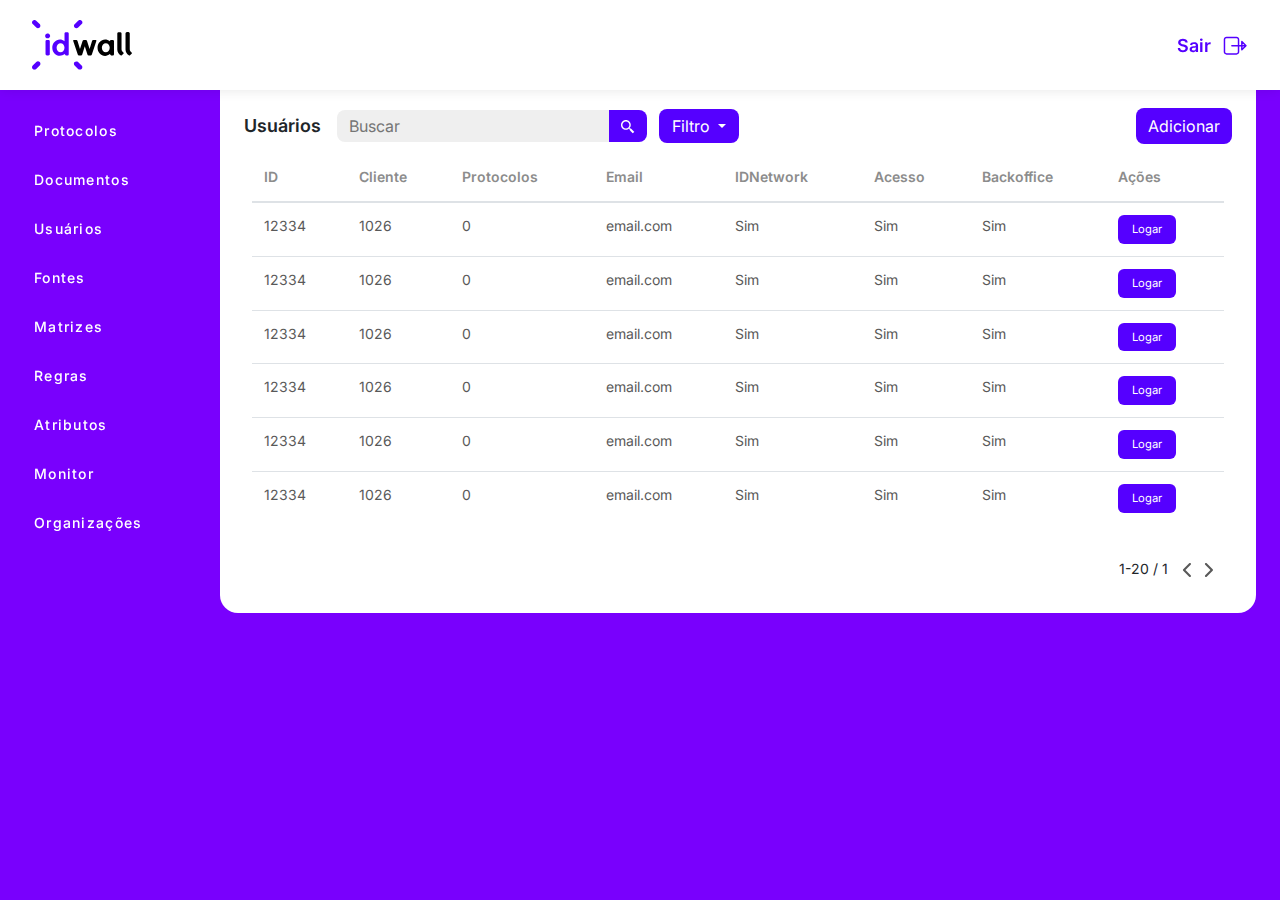
==== commit 852d08cf: "Filtros pagina usuario" ====
--- a/idwall/index.html
+++ b/idwall/index.html
@@ -41,19 +41,70 @@
     <div>
       <aside class="nav-aside">
         <ul class="nav-list">
-          <li><a href="#">Protocolos</a></li>
-          <li><a href="#">Documentos</a></li>
+          <li><a class="nav-aside-selected" href="#">Protocolos</a></li>
+          <li><a class="nav-aside-selected" href="#">Documentos</a></li>
           <li><a class="nav-aside-selected" href="#">Usuários</a></li>
-          <li><a href="#">Matrizes</a></li>
-          <li><a href="#">Fontes</a></li>
-          <li><a href="#">Regras</a></li>
-          <li><a href="#">Atributos</a></li>
-          <li><a href="../monitor.html">Monitor</a></li>
-          <li><a href="#">Organizações</a></li>
+          <li><a class="nav-aside-selected" href="#">Fontes</a></li>
+          <li><a class="nav-aside-selected" href="#">Matrizes</a></li>
+          <li><a class="nav-aside-selected" href="#">Regras</a></li>
+          <li><a class="nav-aside-selected" href="#">Atributos</a></li>
+          <li><a class="nav-aside-selected" href="#">Monitor</a></li>
+          <li><a class="nav-aside-selected" href="#">Organizações</a></li>
         </ul>
       </aside>
       <main>
-
+        <section class="d-flex justify-content-between px-4">
+          <div class="d-flex align-items-center flex-wrap">
+            <h1 class="usuario-titulo">Usuários</h1>
+            <form class="table-control">
+              <input type="textBusca" placeholder="Buscar">
+              <button class="btn-buscar" type="button"><img src="/idwall/assets/brand/search_icon.svg"
+                  alt="buscar"></button>
+            </form>
+            <div class="dropdown">
+              <button class="btn dropdown-toggle btn-filter" type="button" id="dropdown-filter" data-toggle="dropdown"
+                aria-expanded="false" aria-haspopup="true">
+                Filtro
+              </button>
+              <div class="dropdown-menu" aria-labelledby="dropdown-filter">
+                <h3 class="filter-title">Filtro por:</h3>
+                <ul class="filter-list">
+                  <li class="dropdown-item">
+                    <div class="form-check form-switch filter-item">
+                      <label class="form-check-label" for="flexSwitchCheckDefault">
+                        Usuário Desativados</label>
+                      <input class="form-check-input" type="checkbox" role="switch" id="flexSwitchCheckDefault">
+                    </div>
+                  </li>
+                  <li class="dropdown-item">
+                    <div class="form-check form-switch filter-item">
+                      <label class="form-check-label" for="flexSwitchCheckDefault">
+                        Acesso</label>
+                      <input class="form-check-input" type="checkbox" role="switch" id="flexSwitchCheckDefault">
+                    </div>
+                  </li>
+                  <li class="dropdown-item">
+                    <div class="form-check form-switch filter-item">
+                      <label class="form-check-label" for="flexSwitchCheckDefault">
+                        Backoffice</label>
+                      <input class="form-check-input" type="checkbox" role="switch" id="flexSwitchCheckDefault">
+                    </div>
+                  </li>
+                  <li class="dropdown-item">
+                    <div class="form-check form-switch filter-item">
+                      <label class="form-check-label" for="flexSwitchCheckDefault">
+                        IDNetwork</label>
+                      <input class="form-check-input" type="checkbox" role="switch" id="flexSwitchCheckDefault">
+                    </div>
+                  </li>
+                </ul>
+              </div>
+            </div>
+          </div>
+          <div>
+            <button class="btn-adicionar" type="button">Adicionar</button>
+          </div>
+        </section>
         <section id="user-list">
           <table class="table table-hover w-100" id="user-list-table">
             <thead>
@@ -71,7 +122,7 @@
               </tr>
             </thead>
             <tbody>
-              <tr class="" data-toggle="modal" data-target="#user-modal">
+              <tr data-toggle="modal" data-target="#user-modal">
                 <td class="table__col__id">12334</td>
                 <td class="table__col__client">1026</td>
                 <td class="table__col__protocol">0</td>
@@ -83,55 +134,55 @@
                   <button type="button" class="btn__login">Logar</button>
                 </td>
               </tr>
-              <tr class="" data-toggle="modal" data-target="#user-modal">
-                <td class="table__col__id">12334</td>
-                <td class="table__col__client">1026</td>
-                <td class="table__col__protocol">0</td>
-                <td class="table__col__email">email.com</td>
-                <td class="table__col__idnetwork">Sim</td>
-                <td class="table__col__access">Sim</td>
-                <td class="table__col__backoffice">Sim</td>
-                <td class="table__col__action">
-                  <button class="btn__login">Logar</button>
-                </td>
-              </tr>
-              <tr class="" data-toggle="modal" data-target="#user-modal">
-                <td class="table__col__id">12334</td>
-                <td class="table__col__client">1026</td>
-                <td class="table__col__protocol">0</td>
-                <td class="table__col__email">email.com</td>
-                <td class="table__col__idnetwork">Sim</td>
-                <td class="table__col__access">Sim</td>
-                <td class="table__col__backoffice">Sim</td>
-                <td class="table__col__action">
-                  <button class="btn__login">Logar</button>
-                </td>
-              </tr>
-              <tr class="" data-toggle="modal" data-target="#user-modal">
-                <td class="table__col__id">12334</td>
-                <td class="table__col__client">1026</td>
-                <td class="table__col__protocol">0</td>
-                <td class="table__col__email">email.com</td>
-                <td class="table__col__idnetwork">Sim</td>
-                <td class="table__col__access">Sim</td>
-                <td class="table__col__backoffice">Sim</td>
-                <td class="table__col__action">
-                  <button class="btn__login">Logar</button>
-                </td>
-              </tr>
-              <tr class="" data-toggle="modal" data-target="#user-modal">
-                <td class="table__col__id">12334</td>
-                <td class="table__col__client">1026</td>
-                <td class="table__col__protocol">0</td>
-                <td class="table__col__email">email.com</td>
-                <td class="table__col__idnetwork">Sim</td>
-                <td class="table__col__access">Sim</td>
-                <td class="table__col__backoffice">Sim</td>
-                <td class="table__col__action">
-                  <button class="btn__login">Logar</button>
-                </td>
-              </tr>
-              <tr class="" data-toggle="modal" data-target="#user-modal">
+              <tr data-toggle="modal" data-target="#user-modal">
+                <td class="table__col__id">12334</td>
+                <td class="table__col__client">1026</td>
+                <td class="table__col__protocol">0</td>
+                <td class="table__col__email">email.com</td>
+                <td class="table__col__idnetwork">Sim</td>
+                <td class="table__col__access">Sim</td>
+                <td class="table__col__backoffice">Sim</td>
+                <td class="table__col__action">
+                  <button class="btn__login">Logar</button>
+                </td>
+              </tr>
+              <tr data-toggle="modal" data-target="#user-modal">
+                <td class="table__col__id">12334</td>
+                <td class="table__col__client">1026</td>
+                <td class="table__col__protocol">0</td>
+                <td class="table__col__email">email.com</td>
+                <td class="table__col__idnetwork">Sim</td>
+                <td class="table__col__access">Sim</td>
+                <td class="table__col__backoffice">Sim</td>
+                <td class="table__col__action">
+                  <button class="btn__login">Logar</button>
+                </td>
+              </tr>
+              <tr data-toggle="modal" data-target="#user-modal">
+                <td class="table__col__id">12334</td>
+                <td class="table__col__client">1026</td>
+                <td class="table__col__protocol">0</td>
+                <td class="table__col__email">email.com</td>
+                <td class="table__col__idnetwork">Sim</td>
+                <td class="table__col__access">Sim</td>
+                <td class="table__col__backoffice">Sim</td>
+                <td class="table__col__action">
+                  <button class="btn__login">Logar</button>
+                </td>
+              </tr>
+              <tr data-toggle="modal" data-target="#user-modal">
+                <td class="table__col__id">12334</td>
+                <td class="table__col__client">1026</td>
+                <td class="table__col__protocol">0</td>
+                <td class="table__col__email">email.com</td>
+                <td class="table__col__idnetwork">Sim</td>
+                <td class="table__col__access">Sim</td>
+                <td class="table__col__backoffice">Sim</td>
+                <td class="table__col__action">
+                  <button class="btn__login">Logar</button>
+                </td>
+              </tr>
+              <tr data-toggle="modal" data-target="#user-modal">
                 <td class="table__col__id">12334</td>
                 <td class="table__col__client">1026</td>
                 <td class="table__col__protocol">0</td>
@@ -145,6 +196,26 @@
               </tr>
             </tbody>
           </table>
+          <div class="pagination">
+            <span class="pagination-data">
+              1-20 / 1
+            </span>
+            <span class="pagination-icon">
+              <svg viewBox="0 0 7 12" fill="none" xmlns="http://www.w3.org/2000/svg">
+                <path
+                  d="M6.64327 0.264138C6.8124 0.433317 6.90741 0.662742 6.90741 0.901961C6.90741 1.14118 6.8124 1.37061 6.64327 1.53978L2.17761 6.00545L6.64327 10.4711C6.8076 10.6413 6.89854 10.8691 6.89648 11.1057C6.89442 11.3422 6.79955 11.5685 6.63228 11.7358C6.46501 11.903 6.23874 11.9979 6.0022 12C5.76566 12.002 5.53777 11.9111 5.36762 11.7468L0.264138 6.64327C0.0950106 6.47409 0 6.24467 0 6.00545C0 5.76623 0.0950106 5.5368 0.264138 5.36762L5.36762 0.264138C5.5368 0.0950107 5.76623 0 6.00545 0C6.24467 0 6.47409 0.0950107 6.64327 0.264138Z"
+                  fill="#595959" />
+              </svg>
+            </span>
+            <span class="pagination-icon">
+              <svg  viewBox="0 0 7 12" fill="none" xmlns="http://www.w3.org/2000/svg">
+                <path
+                  d="M0.264139 0.264138C0.0950108 0.433317 0 0.662742 0 0.901961C0 1.14118 0.0950108 1.37061 0.264139 1.53978L4.7298 6.00545L0.264139 10.4711C0.099804 10.6413 0.00887153 10.8691 0.010927 11.1057C0.0129825 11.3422 0.107861 11.5685 0.275128 11.7358C0.442395 11.903 0.668666 11.9979 0.905208 12C1.14175 12.002 1.36964 11.9111 1.53978 11.7468L6.64327 6.64327C6.8124 6.47409 6.90741 6.24467 6.90741 6.00545C6.90741 5.76623 6.8124 5.5368 6.64327 5.36762L1.53978 0.264138C1.37061 0.0950107 1.14118 0 0.901961 0C0.662742 0 0.433317 0.0950107 0.264139 0.264138Z"
+                  fill="#595959" />
+              </svg>
+
+            </span>
+          </div>
         </section>
     </div>
   </div>
@@ -215,14 +286,14 @@
   </div>
 
   <script src="https://code.jquery.com/jquery-3.3.1.slim.min.js"
-    integrity="sha384-q8i/X+965DzO0rT7abK41JStQIAqVgRVzpbzo5smXKp4YfRvH+8abtTE1Pi6jizo" crossorigin="anonymous">
-  </script>
+    integrity="sha384-q8i/X+965DzO0rT7abK41JStQIAqVgRVzpbzo5smXKp4YfRvH+8abtTE1Pi6jizo"
+    crossorigin="anonymous"></script>
   <script src="https://cdnjs.cloudflare.com/ajax/libs/popper.js/1.14.7/umd/popper.min.js"
-    integrity="sha384-UO2eT0CpHqdSJQ6hJty5KVphtPhzWj9WO1clHTMGa3JDZwrnQq4sF86dIHNDz0W1" crossorigin="anonymous">
-  </script>
+    integrity="sha384-UO2eT0CpHqdSJQ6hJty5KVphtPhzWj9WO1clHTMGa3JDZwrnQq4sF86dIHNDz0W1"
+    crossorigin="anonymous"></script>
   <script src="https://stackpath.bootstrapcdn.com/bootstrap/4.3.1/js/bootstrap.min.js"
-    integrity="sha384-JjSmVgyd0p3pXB1rRibZUAYoIIy6OrQ6VrjIEaFf/nJGzIxFDsf4x0xIM+B07jRM" crossorigin="anonymous">
-  </script>
+    integrity="sha384-JjSmVgyd0p3pXB1rRibZUAYoIIy6OrQ6VrjIEaFf/nJGzIxFDsf4x0xIM+B07jRM"
+    crossorigin="anonymous"></script>
   <script src="./assets/js/menu-nav.js"></script>
 </body>
 
--- a/idwall/assets/css/index.css
+++ b/idwall/assets/css/index.css
@@ -30,9 +30,10 @@
   border-radius: 0px 0px 18px 18px;
   container-name: main;
   container-type: inline-size;
-
+  margin-bottom: 64px;
   margin-left: 220px;
   margin-right: 24px;
+  padding-top: 108px;
 }
 
 .header-top {
@@ -42,6 +43,12 @@
   justify-content: space-between;
   align-items: center;
   padding: 0 32px;
+  position: fixed;
+  top: 0;
+  left: 0;
+  width: 100%;
+  z-index: 999;
+  box-shadow: 0 0 12px 0px rgba(0, 0, 0, 0.1);
 }
 
 /* ------------------------------------- */
@@ -73,8 +80,6 @@
   width: 25px;
   margin-left: 12px;
 }
-
-
 
 /* ------------------------------------------- */
 /* Menu hamburguer */
@@ -103,11 +108,6 @@
   left: 0;
   top: 90px;
   padding-top: 16px;
-}
-
-.nav-aside-selected {
-  background-color: #fff;
-  color: #7900fd !important;
 }
 
 .nav-aside a {
@@ -140,8 +140,6 @@
   display: flex;
   flex-direction: column;
 }
-
-.nav-aside-selected a {}
 
 @media screen and (max-width: 768px) {
   body {
@@ -234,6 +232,7 @@
   font-weight: 600;
   color: var(--gray-500);
   padding-block: 0.875rem;
+  border-top: none !important;
 }
 
 #user-list-table tr {
@@ -264,12 +263,10 @@
     transform: translateX(0px);
     opacity: 1;
   }
-
   50% {
     transform: translateX(-20px);
     opacity: 0;
   }
-
   100% {
     visibility: hidden;
     display: none;
@@ -281,17 +278,14 @@
     visibility: hidden;
     display: none;
   }
-
   49% {
     visibility: visible;
     display: flex;
     opacity: 0;
   }
-
   50% {
     transform: translateX(-20px);
   }
-
   100% {
     transform: translateX(0px);
     opacity: 1 !important;
@@ -378,7 +372,6 @@
   border-radius: 8px;
   font-weight: 500;
 }
-
 .btn__login__modal:hover {
   background-color: var(--primary-color);
   border: 2px solid var(--primary-color);
@@ -437,4 +430,238 @@
     opacity: 1;
     visibility: visible;
   }
-}+}
+
+/* PAGINA MONITOR */
+
+.stats-section {
+  background-color: #fff;
+  border: 2px solid #e3e3e3;
+  box-shadow: 0px 3px 20px rgba(0, 0, 0, 0.1);
+  border-radius: 6px;
+  padding: 1rem;
+}
+
+.stats-section-card .stats-section-card-title {
+  color: #999;
+  font-size: 0.8rem;
+  text-transform: uppercase;
+}
+.stats-section-card .stats-section-card-value {
+  font-size: 1.8rem;
+  font-weight: 300;
+}
+.stats-section-card .stats-section-card-body {
+  display: flex;
+  flex-direction: column;
+}
+.stats-section-card .stats-section-card-footer {
+  display: flex;
+  align-items: flex-end;
+  flex-direction: column;
+}
+
+.stats-section-card .stats-section-card-footer small {
+  text-transform: uppercase;
+  padding-right: 15px;
+  font-size: 0.55rem;
+  color: #afafaf;
+}
+
+.stats-section-card-list {
+  padding-left: 0px;
+  display: grid;
+  grid-template-columns: repeat(2, 1fr);
+  column-gap: 2rem;
+}
+
+.stats-section-card-list-item {
+  list-style: none;
+  position: relative;
+}
+.stats-section-card-list-item
+  + .stats-section-card-list-item
+  .stats-section-card {
+  padding: 0 2rem;
+}
+
+.stats-section-card-list-item + .stats-section-card-list-item::before {
+  content: "";
+  width: 2px;
+  height: 90%;
+  margin-top: 5%;
+  background-color: #b6b6b6;
+  position: absolute;
+}
+
+@media screen and (min-width: 1048px) {
+  .stats-section-card-list {
+    grid-template-columns: repeat(4, 1fr);
+    column-gap: 2rem;
+  }
+}
+
+.box-status h2 {
+  font-size: 20px;
+  font-weight: 700;
+  color: var(--gray-800);
+}
+
+.box-status ul {
+  padding-left: 1.5rem;
+}
+
+.box-status li {
+  list-style-image: url(/idwall/assets/brand/offline.svg);
+  padding: 6px 4px;
+}
+
+.box-status li:not(:last-child) {
+  border-bottom: 1px solid rgba(0, 0, 0, 0.2);
+}
+
+.protocol-list {
+  list-style: none;
+  padding-left: 0px;
+  padding-top: 12px;
+}
+
+.protocol-list li {
+  padding: 8px 4px;
+  display: grid;
+  grid-template-columns: 1fr 1fr;
+}
+
+.protocol-list li:not(:last-child) {
+  border-bottom: 1px solid rgba(0, 0, 0, 0.2);
+}
+
+.protocol-id {
+  color: var(--gray-800);
+}
+
+.protocol-name {
+  color: var(--primary-color);
+}
+
+.usuario-titulo {
+  font-size: 18px;
+  font-weight: 600;
+  padding: 0px 1rem 0px 0px;
+  margin-bottom: 0px !important;
+}
+
+.table-control {
+  display: flex;
+}
+
+.table-control input {
+  border: none;
+  outline: none;
+  background-color: var(--bg-1);
+  border-radius: 8px 0px 0px 8px;
+  padding: 4px 12px;
+}
+
+.table-control button {
+  border: none;
+  outline: none;
+  background-color: var(--primary-color);
+  border-radius: 0px 8px 8px 0px;
+  padding: 4px 12px;
+  color: var(--white);
+  font-size: 12px;
+  transition: background-color 0.25s ease-in-out;
+}
+
+.table-control button img {
+  width: 14px;
+}
+
+.btn-filter,
+.btn-adicionar {
+  background-color: var(--primary-color);
+  color: var(--white);
+  padding: 4px 12px !important;
+  border-radius: 8px;
+  margin-left: 12px;
+}
+
+.btn-adicionar {
+  border: none;
+  padding: 6px 12px !important;
+}
+.btn-filter:hover,
+.table-control button:hover,
+.btn-adicionar:hover {
+  background-color: var(--secondary-color) !important;
+  color: var(--white) !important;
+}
+
+.dropdown-menu {
+  background-color: rgb(238, 238, 238);
+}
+
+.form-check-input {
+  display: flex;
+  align-items: center;
+  position: absolute !important;
+  right: -12px !important;
+  top: 0px !important;
+}
+
+.dropdown {
+  display: flex !important;
+}
+
+.dropdown-menu {
+  width: 238px;
+  box-shadow: 0px 0px 12px -1px rgba(0, 0, 0, 0.2);
+}
+
+.dropdown-item {
+  padding-left: 1rem !important;
+}
+
+.filter-list {
+  list-style: none;
+  padding-left: 0px !important;
+}
+
+.filter-item {
+  padding: 0px !important;
+  display: flex;
+  position: relative;
+  padding-right: 24px !important;
+}
+
+.filter-title {
+  font-size: 16px;
+  font-weight: 500;
+  padding: 0.5rem 1rem 0rem;
+}
+
+.pagination {
+  display: flex;
+  align-items: center;
+  justify-content: flex-end;
+  padding-block: 1rem;
+}
+.pagination-data {
+  margin-right: 12px;
+  font-size: 14px;
+}
+
+.pagination-icon {
+  margin-right: 8px;
+  cursor: pointer;
+}
+
+.pagination-icon:hover svg path {
+  fill: var(--primary-color) !important;
+}
+
+.pagination-icon svg {
+  height: 14px;
+  width: 14px;
+}
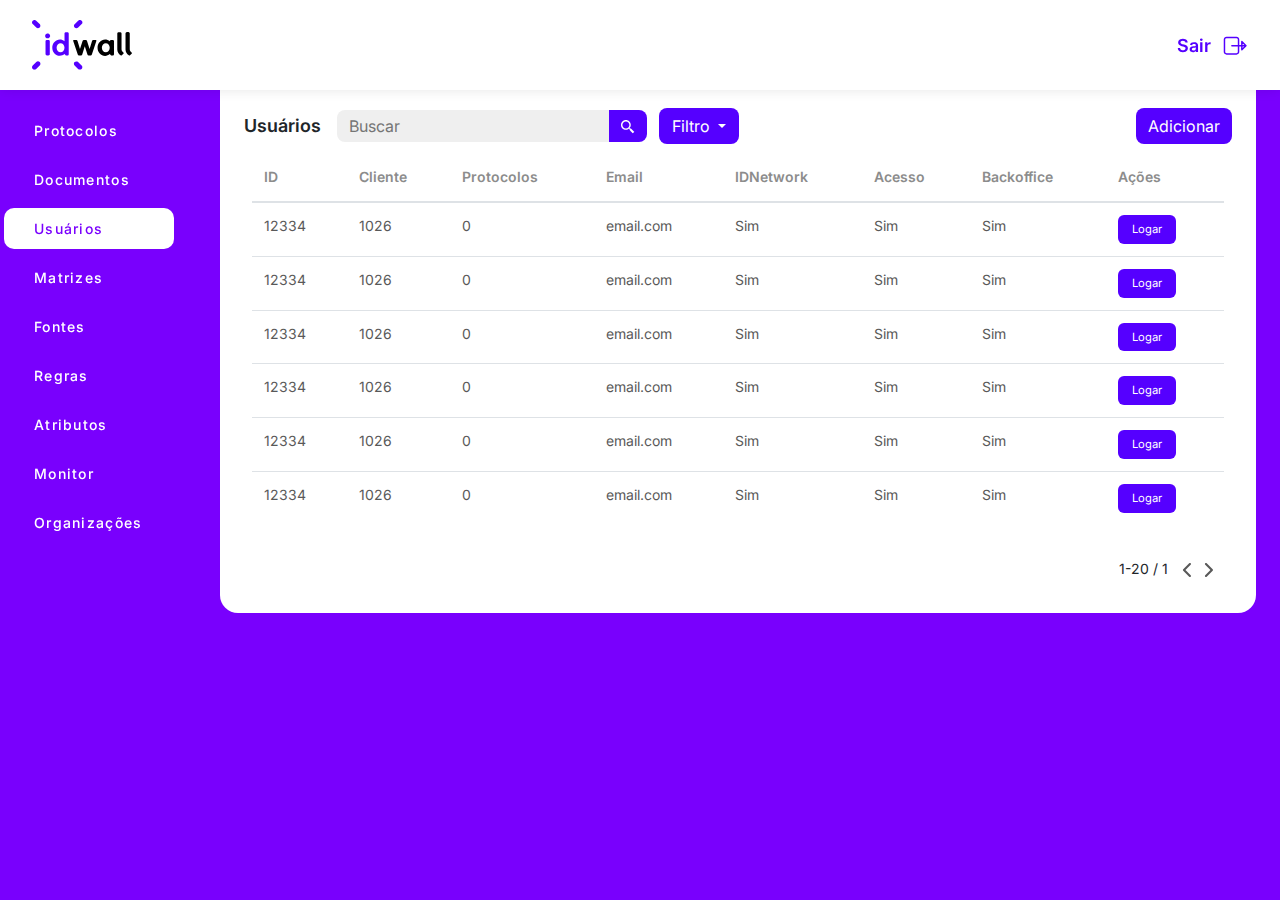
==== commit 83b5ba20: "pagina monitor" ====
--- a/idwall/index.html
+++ b/idwall/index.html
@@ -41,26 +41,28 @@
     <div>
       <aside class="nav-aside">
         <ul class="nav-list">
-          <li><a class="nav-aside-selected" href="#">Protocolos</a></li>
-          <li><a class="nav-aside-selected" href="#">Documentos</a></li>
+          <li><a href="#">Protocolos</a></li>
+          <li><a href="#">Documentos</a></li>
           <li><a class="nav-aside-selected" href="#">Usuários</a></li>
-          <li><a class="nav-aside-selected" href="#">Fontes</a></li>
-          <li><a class="nav-aside-selected" href="#">Matrizes</a></li>
-          <li><a class="nav-aside-selected" href="#">Regras</a></li>
-          <li><a class="nav-aside-selected" href="#">Atributos</a></li>
-          <li><a class="nav-aside-selected" href="#">Monitor</a></li>
-          <li><a class="nav-aside-selected" href="#">Organizações</a></li>
+          <li><a href="#">Matrizes</a></li>
+          <li><a href="#">Fontes</a></li>
+          <li><a href="#">Regras</a></li>
+          <li><a href="#">Atributos</a></li>
+          <li><a href="./monitor.html">Monitor</a></li>
+          <li><a href="#">Organizações</a></li>
         </ul>
       </aside>
       <main>
-        <section class="d-flex justify-content-between px-4">
-          <div class="d-flex align-items-center flex-wrap">
+        <section class="d-flex justify-content-start px-4 flex-wrap">
+          <div class="d-flex align-items-center justify-content-between flex-wrap">
             <h1 class="usuario-titulo">Usuários</h1>
             <form class="table-control">
               <input type="textBusca" placeholder="Buscar">
               <button class="btn-buscar" type="button"><img src="/idwall/assets/brand/search_icon.svg"
                   alt="buscar"></button>
             </form>
+          </div>
+          <div class="d-flex flex-grow-1 justify-content-between">
             <div class="dropdown">
               <button class="btn dropdown-toggle btn-filter" type="button" id="dropdown-filter" data-toggle="dropdown"
                 aria-expanded="false" aria-haspopup="true">
@@ -100,8 +102,6 @@
                 </ul>
               </div>
             </div>
-          </div>
-          <div>
             <button class="btn-adicionar" type="button">Adicionar</button>
           </div>
         </section>
@@ -208,7 +208,7 @@
               </svg>
             </span>
             <span class="pagination-icon">
-              <svg  viewBox="0 0 7 12" fill="none" xmlns="http://www.w3.org/2000/svg">
+              <svg viewBox="0 0 7 12" fill="none" xmlns="http://www.w3.org/2000/svg">
                 <path
                   d="M0.264139 0.264138C0.0950108 0.433317 0 0.662742 0 0.901961C0 1.14118 0.0950108 1.37061 0.264139 1.53978L4.7298 6.00545L0.264139 10.4711C0.099804 10.6413 0.00887153 10.8691 0.010927 11.1057C0.0129825 11.3422 0.107861 11.5685 0.275128 11.7358C0.442395 11.903 0.668666 11.9979 0.905208 12C1.14175 12.002 1.36964 11.9111 1.53978 11.7468L6.64327 6.64327C6.8124 6.47409 6.90741 6.24467 6.90741 6.00545C6.90741 5.76623 6.8124 5.5368 6.64327 5.36762L1.53978 0.264138C1.37061 0.0950107 1.14118 0 0.901961 0C0.662742 0 0.433317 0.0950107 0.264139 0.264138Z"
                   fill="#595959" />
--- a/idwall/assets/css/index.css
+++ b/idwall/assets/css/index.css
@@ -108,6 +108,11 @@
   left: 0;
   top: 90px;
   padding-top: 16px;
+}
+
+.nav-aside-selected {
+  background-color: #fff;
+  color: #7900fd !important;
 }
 
 .nav-aside a {
@@ -139,6 +144,9 @@
 .nav-aside ul {
   display: flex;
   flex-direction: column;
+}
+
+.nav-aside-selected a {
 }
 
 @media screen and (max-width: 768px) {
@@ -263,10 +271,12 @@
     transform: translateX(0px);
     opacity: 1;
   }
+
   50% {
     transform: translateX(-20px);
     opacity: 0;
   }
+
   100% {
     visibility: hidden;
     display: none;
@@ -278,14 +288,17 @@
     visibility: hidden;
     display: none;
   }
+
   49% {
     visibility: visible;
     display: flex;
     opacity: 0;
   }
+
   50% {
     transform: translateX(-20px);
   }
+
   100% {
     transform: translateX(0px);
     opacity: 1 !important;
@@ -372,6 +385,7 @@
   border-radius: 8px;
   font-weight: 500;
 }
+
 .btn__login__modal:hover {
   background-color: var(--primary-color);
   border: 2px solid var(--primary-color);
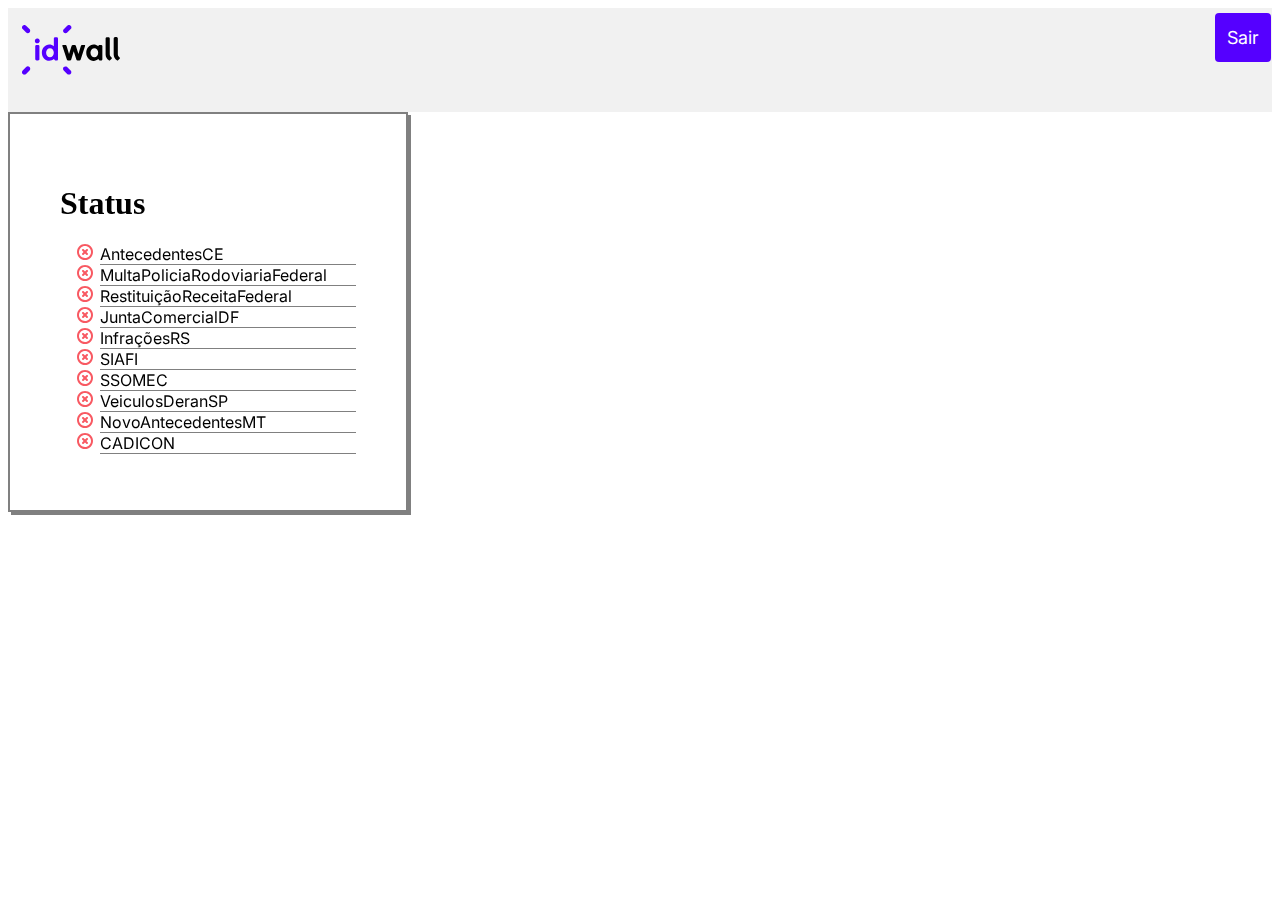
==== commit 64688a45: "Merge 33323f3c3785d862b5c1bfefcda6a37da979884f into 9916b10aa6f28cfa3ccd051e9ec1c484148a7c4b" ====
--- a/idwall/index.html
+++ b/idwall/index.html
@@ -2,299 +2,57 @@
 <html lang="pt-BR">
 
 <head>
-  <meta charset="UTF-8" />
-  <meta http-equiv="X-UA-Compatible" content="IE=edge" />
-  <meta name="viewport" content="width=device-width, initial-scale=1.0" />
+    <!-- Required meta tags -->
+    <meta charset="utf-8">
+    <meta name="viewport" content="width=device-width, initial-scale=1">
 
-  <title>Id-Wall</title>
+    <link rel="stylesheet" href="./assets/css/header.css">
 
-  <link href="https://cdn.jsdelivr.net/npm/bootstrap@5.0.2/dist/css/bootstrap.min.css" rel="stylesheet"
-    integrity="sha384-EVSTQN3/azprG1Anm3QDgpJLIm9Nao0Yz1ztcQTwFspd3yD65VohhpuuCOmLASjC" crossorigin="anonymous" />
-  <link rel="stylesheet" href="https://stackpath.bootstrapcdn.com/bootstrap/4.3.1/css/bootstrap.min.css"
-    integrity="sha384-ggOyR0iXCbMQv3Xipma34MD+dH/1fQ784/j6cY/iJTQUOhcWr7x9JvoRxT2MZw1T" crossorigin="anonymous" />
 
-  <link rel="stylesheet" href="./assets/css/theme.css" />
-  <link rel="stylesheet" href="./assets/css/index.css" />
+
+    <title>IdWall</title>
+
 </head>
 
 <body>
-  <header class="header-top">
-    <span class="header-top-logo">
-      <img src="./assets/brand/logo.svg" alt="logo-id-Wall" />
-    </span>
+    <header>
+        <div class="header">
+            <a href="#" class="logo"><img src="./assets/brand/idwall-logo.svg" alt="" width="100px" height="50px">
 
-    <div class="header-top-menu">
-      <div class="mobile-menu">
-        <div class="line1"></div>
-        <div class="line2"></div>
-        <div class="line3"></div>
-      </div>
-      <span class="header-top-sair">
-        <a href="#">
-          <span>Sair</span>
-          <img src="./assets/brand/sair.svg" alt="Sair" />
-        </a>
-      </span>
-    </div>
-  </header>
-  <div>
-    <div>
-      <aside class="nav-aside">
-        <ul class="nav-list">
-          <li><a href="#">Protocolos</a></li>
-          <li><a href="#">Documentos</a></li>
-          <li><a class="nav-aside-selected" href="#">Usuários</a></li>
-          <li><a href="#">Matrizes</a></li>
-          <li><a href="#">Fontes</a></li>
-          <li><a href="#">Regras</a></li>
-          <li><a href="#">Atributos</a></li>
-          <li><a href="./monitor.html">Monitor</a></li>
-          <li><a href="#">Organizações</a></li>
-        </ul>
-      </aside>
-      <main>
-        <section class="d-flex justify-content-start px-4 flex-wrap">
-          <div class="d-flex align-items-center justify-content-between flex-wrap">
-            <h1 class="usuario-titulo">Usuários</h1>
-            <form class="table-control">
-              <input type="textBusca" placeholder="Buscar">
-              <button class="btn-buscar" type="button"><img src="/idwall/assets/brand/search_icon.svg"
-                  alt="buscar"></button>
-            </form>
-          </div>
-          <div class="d-flex flex-grow-1 justify-content-between">
-            <div class="dropdown">
-              <button class="btn dropdown-toggle btn-filter" type="button" id="dropdown-filter" data-toggle="dropdown"
-                aria-expanded="false" aria-haspopup="true">
-                Filtro
-              </button>
-              <div class="dropdown-menu" aria-labelledby="dropdown-filter">
-                <h3 class="filter-title">Filtro por:</h3>
-                <ul class="filter-list">
-                  <li class="dropdown-item">
-                    <div class="form-check form-switch filter-item">
-                      <label class="form-check-label" for="flexSwitchCheckDefault">
-                        Usuário Desativados</label>
-                      <input class="form-check-input" type="checkbox" role="switch" id="flexSwitchCheckDefault">
-                    </div>
-                  </li>
-                  <li class="dropdown-item">
-                    <div class="form-check form-switch filter-item">
-                      <label class="form-check-label" for="flexSwitchCheckDefault">
-                        Acesso</label>
-                      <input class="form-check-input" type="checkbox" role="switch" id="flexSwitchCheckDefault">
-                    </div>
-                  </li>
-                  <li class="dropdown-item">
-                    <div class="form-check form-switch filter-item">
-                      <label class="form-check-label" for="flexSwitchCheckDefault">
-                        Backoffice</label>
-                      <input class="form-check-input" type="checkbox" role="switch" id="flexSwitchCheckDefault">
-                    </div>
-                  </li>
-                  <li class="dropdown-item">
-                    <div class="form-check form-switch filter-item">
-                      <label class="form-check-label" for="flexSwitchCheckDefault">
-                        IDNetwork</label>
-                      <input class="form-check-input" type="checkbox" role="switch" id="flexSwitchCheckDefault">
-                    </div>
-                  </li>
-                </ul>
-              </div>
+            </a>
+
+            <div class="header-right">
+                <a class="active" href="#home">Sair</a>
+
             </div>
-            <button class="btn-adicionar" type="button">Adicionar</button>
-          </div>
-        </section>
-        <section id="user-list">
-          <table class="table table-hover w-100" id="user-list-table">
-            <thead>
-              <tr>
-                <th scope="col" class="table__col__id">ID</th>
-                <th scope="col" class="table__col__client">Cliente</th>
-                <th scope="col" class="table__col__protocol">Protocolos</th>
-                <th scope="col" class="table__col__email">Email</th>
-                <th scope="col" class="table__col__idnetwork">IDNetwork</th>
-                <th scope="col" class="table__col__access">Acesso</th>
-                <th scope="col" class="table__col__backoffice">
-                  Backoffice
-                </th>
-                <th scope="col" class="table__col__action">Ações</th>
-              </tr>
-            </thead>
-            <tbody>
-              <tr data-toggle="modal" data-target="#user-modal">
-                <td class="table__col__id">12334</td>
-                <td class="table__col__client">1026</td>
-                <td class="table__col__protocol">0</td>
-                <td class="table__col__email">email.com</td>
-                <td class="table__col__idnetwork">Sim</td>
-                <td class="table__col__access">Sim</td>
-                <td class="table__col__backoffice">Sim</td>
-                <td class="table__col__action">
-                  <button type="button" class="btn__login">Logar</button>
-                </td>
-              </tr>
-              <tr data-toggle="modal" data-target="#user-modal">
-                <td class="table__col__id">12334</td>
-                <td class="table__col__client">1026</td>
-                <td class="table__col__protocol">0</td>
-                <td class="table__col__email">email.com</td>
-                <td class="table__col__idnetwork">Sim</td>
-                <td class="table__col__access">Sim</td>
-                <td class="table__col__backoffice">Sim</td>
-                <td class="table__col__action">
-                  <button class="btn__login">Logar</button>
-                </td>
-              </tr>
-              <tr data-toggle="modal" data-target="#user-modal">
-                <td class="table__col__id">12334</td>
-                <td class="table__col__client">1026</td>
-                <td class="table__col__protocol">0</td>
-                <td class="table__col__email">email.com</td>
-                <td class="table__col__idnetwork">Sim</td>
-                <td class="table__col__access">Sim</td>
-                <td class="table__col__backoffice">Sim</td>
-                <td class="table__col__action">
-                  <button class="btn__login">Logar</button>
-                </td>
-              </tr>
-              <tr data-toggle="modal" data-target="#user-modal">
-                <td class="table__col__id">12334</td>
-                <td class="table__col__client">1026</td>
-                <td class="table__col__protocol">0</td>
-                <td class="table__col__email">email.com</td>
-                <td class="table__col__idnetwork">Sim</td>
-                <td class="table__col__access">Sim</td>
-                <td class="table__col__backoffice">Sim</td>
-                <td class="table__col__action">
-                  <button class="btn__login">Logar</button>
-                </td>
-              </tr>
-              <tr data-toggle="modal" data-target="#user-modal">
-                <td class="table__col__id">12334</td>
-                <td class="table__col__client">1026</td>
-                <td class="table__col__protocol">0</td>
-                <td class="table__col__email">email.com</td>
-                <td class="table__col__idnetwork">Sim</td>
-                <td class="table__col__access">Sim</td>
-                <td class="table__col__backoffice">Sim</td>
-                <td class="table__col__action">
-                  <button class="btn__login">Logar</button>
-                </td>
-              </tr>
-              <tr data-toggle="modal" data-target="#user-modal">
-                <td class="table__col__id">12334</td>
-                <td class="table__col__client">1026</td>
-                <td class="table__col__protocol">0</td>
-                <td class="table__col__email">email.com</td>
-                <td class="table__col__idnetwork">Sim</td>
-                <td class="table__col__access">Sim</td>
-                <td class="table__col__backoffice">Sim</td>
-                <td class="table__col__action">
-                  <button class="btn__login">Logar</button>
-                </td>
-              </tr>
-            </tbody>
-          </table>
-          <div class="pagination">
-            <span class="pagination-data">
-              1-20 / 1
-            </span>
-            <span class="pagination-icon">
-              <svg viewBox="0 0 7 12" fill="none" xmlns="http://www.w3.org/2000/svg">
-                <path
-                  d="M6.64327 0.264138C6.8124 0.433317 6.90741 0.662742 6.90741 0.901961C6.90741 1.14118 6.8124 1.37061 6.64327 1.53978L2.17761 6.00545L6.64327 10.4711C6.8076 10.6413 6.89854 10.8691 6.89648 11.1057C6.89442 11.3422 6.79955 11.5685 6.63228 11.7358C6.46501 11.903 6.23874 11.9979 6.0022 12C5.76566 12.002 5.53777 11.9111 5.36762 11.7468L0.264138 6.64327C0.0950106 6.47409 0 6.24467 0 6.00545C0 5.76623 0.0950106 5.5368 0.264138 5.36762L5.36762 0.264138C5.5368 0.0950107 5.76623 0 6.00545 0C6.24467 0 6.47409 0.0950107 6.64327 0.264138Z"
-                  fill="#595959" />
-              </svg>
-            </span>
-            <span class="pagination-icon">
-              <svg viewBox="0 0 7 12" fill="none" xmlns="http://www.w3.org/2000/svg">
-                <path
-                  d="M0.264139 0.264138C0.0950108 0.433317 0 0.662742 0 0.901961C0 1.14118 0.0950108 1.37061 0.264139 1.53978L4.7298 6.00545L0.264139 10.4711C0.099804 10.6413 0.00887153 10.8691 0.010927 11.1057C0.0129825 11.3422 0.107861 11.5685 0.275128 11.7358C0.442395 11.903 0.668666 11.9979 0.905208 12C1.14175 12.002 1.36964 11.9111 1.53978 11.7468L6.64327 6.64327C6.8124 6.47409 6.90741 6.24467 6.90741 6.00545C6.90741 5.76623 6.8124 5.5368 6.64327 5.36762L1.53978 0.264138C1.37061 0.0950107 1.14118 0 0.901961 0C0.662742 0 0.433317 0.0950107 0.264139 0.264138Z"
-                  fill="#595959" />
-              </svg>
-
-            </span>
-          </div>
-        </section>
-    </div>
-  </div>
-
-  <!-- Modal -->
-  <div class="modal fade" id="user-modal" tabindex="-1" aria-labelledby="user-modal-label" aria-hidden="true">
-    <div class="modal-dialog">
-      <div class="modal-content">
-        <div class="modal-header">
-          <h5 class="modal-title" id="user-modal-label">
-            Cliente - <span id="user-name">1026</span>
-          </h5>
-          <button type="button" class="btn-close" data-dismiss="modal" aria-label="Fechar"></button>
         </div>
-        <div class="modal-body">
-          <div class="d-flex w-100 justify-content-between user__info">
-            <div class="d-flex flex-column">
-              <h4>Email</h4>
-              <span id="user-email">@email.com</span>
-            </div>
-            <div class="d-flex flex-column align-items-end">
-              <h4>ID</h4>
-              <span id="user-id">12334</span>
-            </div>
-          </div>
-          <div class="d-flex w-100 justify-content-between user__data">
-            <div class="d-flex flex-column justify-content-center align-items-center user__protocol">
-              <h4>Protocolos</h4>
-              <span id="user-protocol">32</span>
-            </div>
-            <div class="d-flex user__status w-100 justify-content-evenly">
-              <div class="d-flex flex-column justify-content-center align-items-center user__status__item">
-                <h4>IDNetwork</h4>
-                <span id="user-id-network">
-                  <span class="user__data__status user__data__status-yes">SIM</span>
-                </span>
-              </div>
-              <div class="d-flex flex-column justify-content-center align-items-center user__status__item">
-                <h4>Acesso</h4>
-                <span id="user-access">
-                  <span class="user__data__status user__data__status-not">NÃO</span>
-                </span>
-              </div>
-              <div class="d-flex flex-column justify-content-center align-items-center user__status__item">
-                <h4>Backoffice</h4>
-                <span id="user-backoffice">
-                  <span class="user__data__status user__data__status-yes">SIM</span>
-                </span>
-              </div>
-            </div>
-          </div>
-        </div>
-        <div class="modal-footer">
-          <button type="button" class="btn btn__login__modal">
-            Logar
-          </button>
-          <button type="button" class="btn btn__close__modal" data-dismiss="modal">
-            Fechar
-          </button>
-        </div>
-      </div>
-
-      </main>
+    </header>
 
 
+    <div class="container">
+        <div class="box-status">
+            <div class="border"></div>
+            <h1>Status</h1>
+            <ul>
+                <li>AntecedentesCE</li>
+                <li>MultaPoliciaRodoviariaFederal</li>
+                <li>RestituiçãoReceitaFederal</li>
+                <li>JuntaComercialDF</li>
+                <li>InfraçõesRS</li>
+                <li>SIAFI</li>
+                <li>SSOMEC</li>
+                <li>VeiculosDeranSP</li>
+                <li>NovoAntecedentesMT</li>
+                <li>CADICON</li>
+            </ul>
+        </div>
     </div>
 
-  </div>
 
-  <script src="https://code.jquery.com/jquery-3.3.1.slim.min.js"
-    integrity="sha384-q8i/X+965DzO0rT7abK41JStQIAqVgRVzpbzo5smXKp4YfRvH+8abtTE1Pi6jizo"
-    crossorigin="anonymous"></script>
-  <script src="https://cdnjs.cloudflare.com/ajax/libs/popper.js/1.14.7/umd/popper.min.js"
-    integrity="sha384-UO2eT0CpHqdSJQ6hJty5KVphtPhzWj9WO1clHTMGa3JDZwrnQq4sF86dIHNDz0W1"
-    crossorigin="anonymous"></script>
-  <script src="https://stackpath.bootstrapcdn.com/bootstrap/4.3.1/js/bootstrap.min.js"
-    integrity="sha384-JjSmVgyd0p3pXB1rRibZUAYoIIy6OrQ6VrjIEaFf/nJGzIxFDsf4x0xIM+B07jRM"
-    crossorigin="anonymous"></script>
-  <script src="./assets/js/menu-nav.js"></script>
+
 </body>
 
+
+
+
 </html>--- a/idwall/assets/css/header.css
+++ b/idwall/assets/css/header.css
@@ -0,0 +1,80 @@
+@import url('https://fonts.googleapis.com/css2?family=Inter:wght@100..900&display=swap');
+
+/* Style the header with a grey background and some padding */
+.header {
+  overflow: hidden;
+  background-color: #f1f1f1;
+  padding: 5px 1px;
+}
+
+/* Style the header links */
+.header a {
+  float: left;
+  color: black;
+  text-align: center;
+  padding: 12px;
+  text-decoration: none;
+  font-size: 18px;
+  line-height: 25px;
+  border-radius: 4px;
+  font-family: Inter ;
+}
+
+/* Style the logo link (notice that we set the same value of line-height and font-size to prevent the header to increase when the font gets bigger */
+.header a.logo {
+  font-size: 25px;
+  font-weight: bold;
+  width: 100px;
+  height: 70px;
+}
+
+/* Change the background color on mouse-over */
+.header a:hover {
+  background-color: #ddd;
+  color: black;
+}
+
+/* Style the active/current link*/
+.header a.active {
+  background-color: #5500FF;
+  color: white;
+  
+}
+
+/* Float the link section to the right */
+.header-right {
+  float: right;
+  
+}
+
+/* Add media queries for responsiveness - when the screen is 500px wide or less, stack the links on top of each other */
+@media screen and (max-width: 500px) {
+  .header a {
+    float: none;
+    display: block;
+    text-align: left;
+  }
+  .header-right {
+    float: none;
+    
+  }
+}
+
+
+.box-status {
+  position: fixed;
+  left: auto;
+  width: 400px;
+  height: 400px;
+  padding: 50px;
+  border: 2px solid gray;
+  box-sizing: border-box;
+  box-shadow: 3px 3px gray;
+  
+}
+
+.box-status li {
+  border-bottom: 1px solid gray;
+  font-family: Inter ;
+  list-style-image: url(/idwall/assets/brand/offline.svg);   
+}
